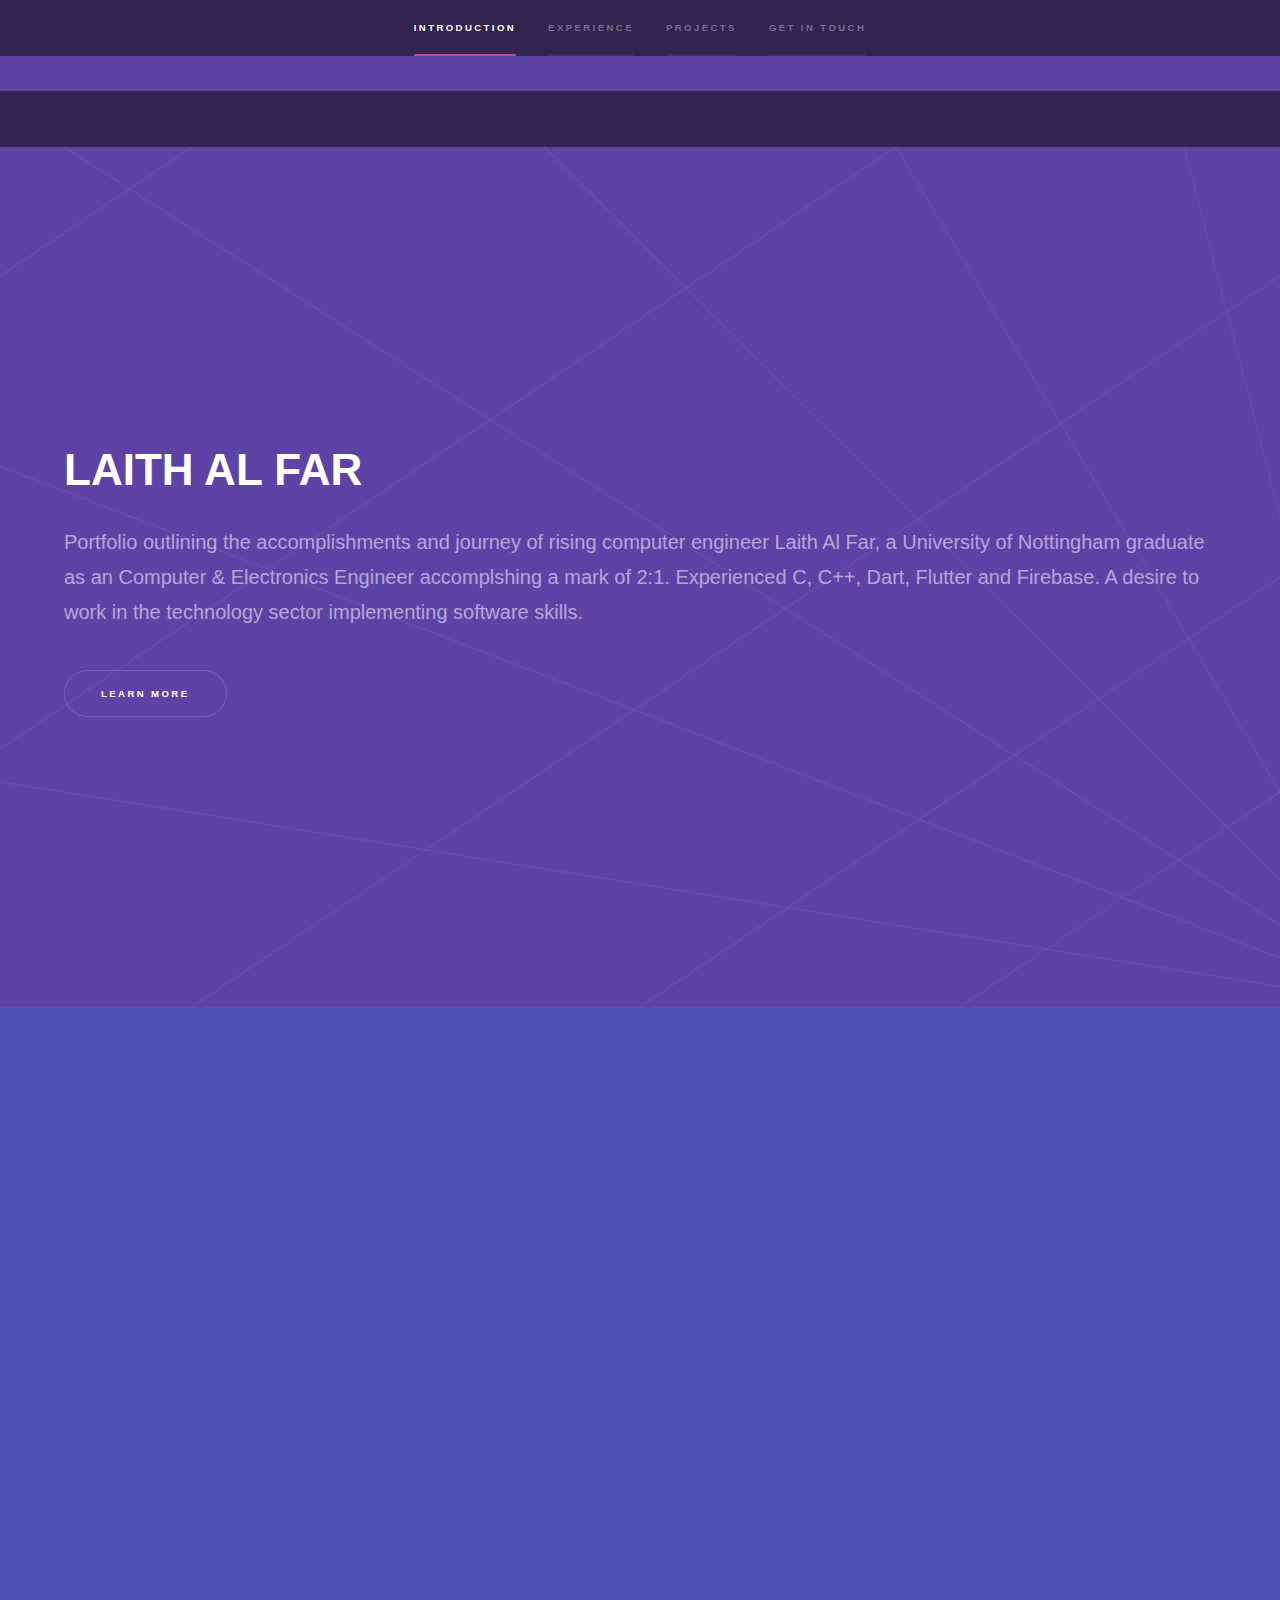
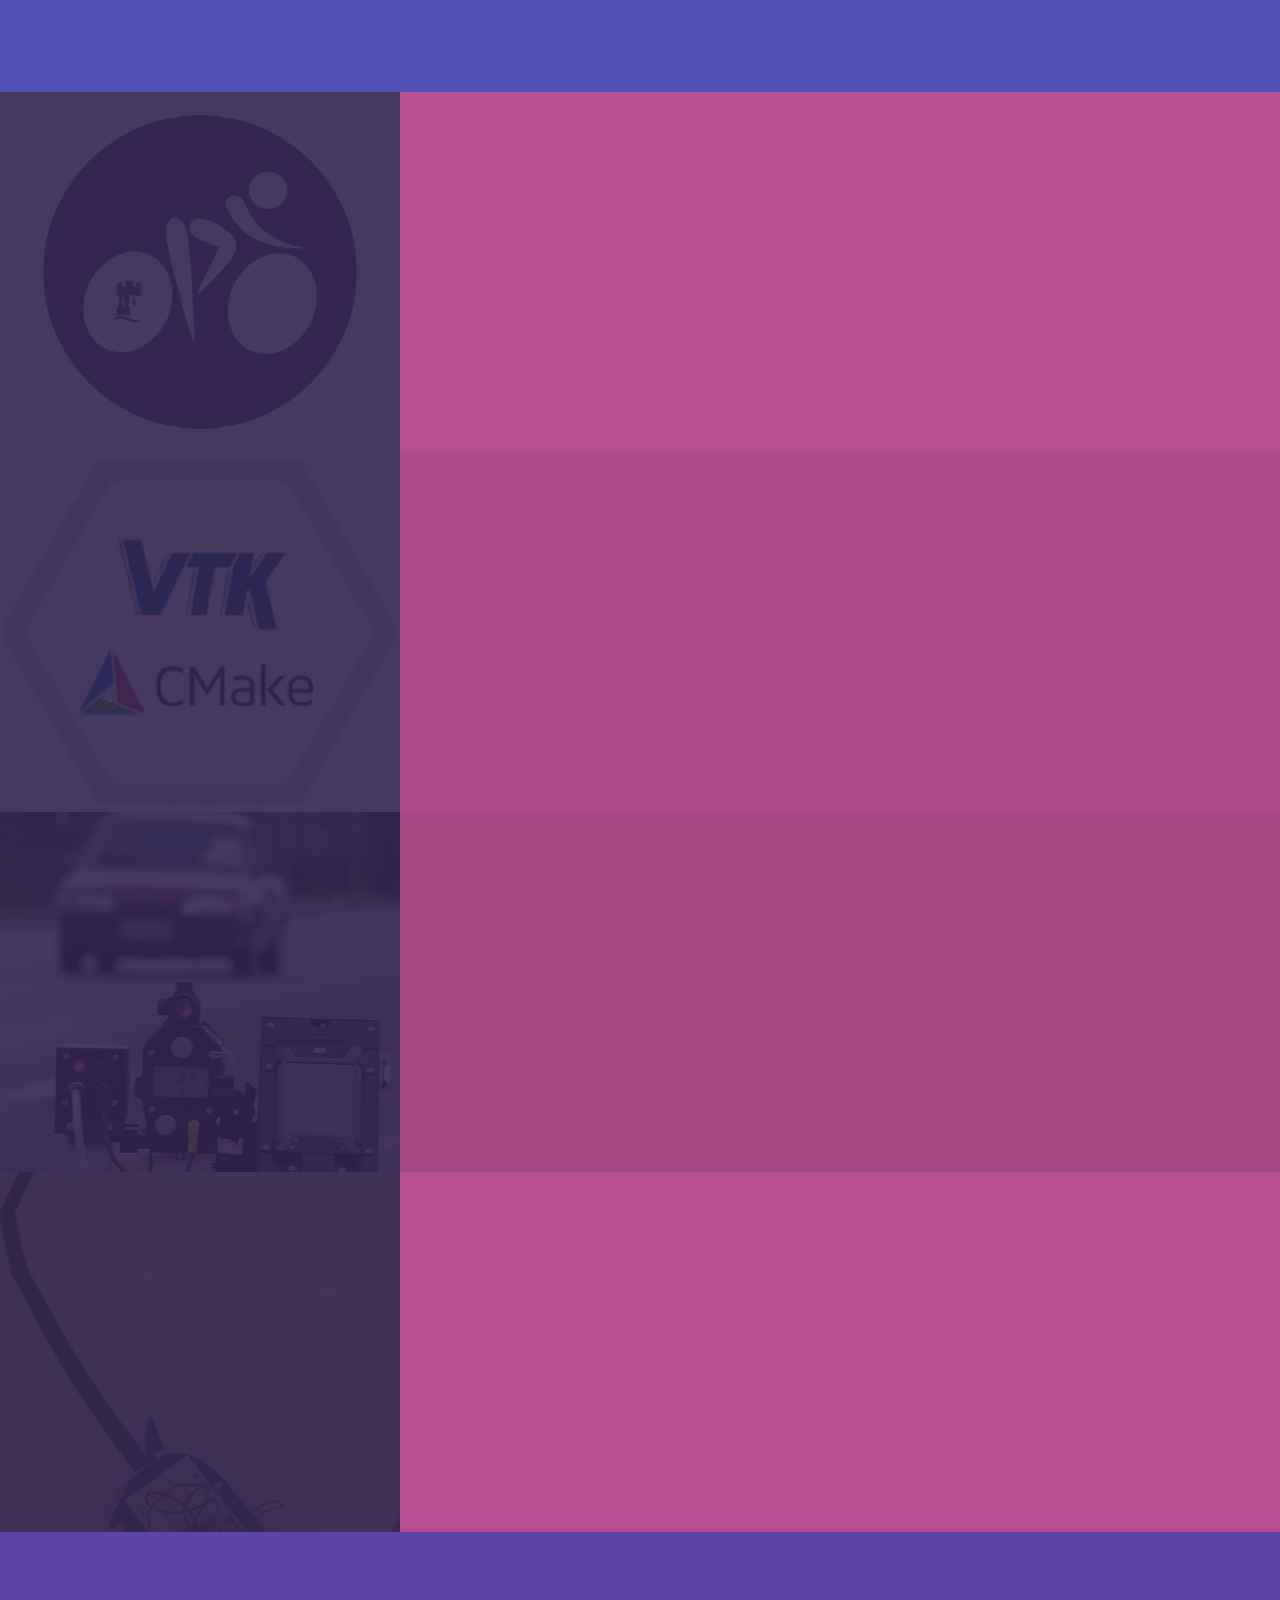
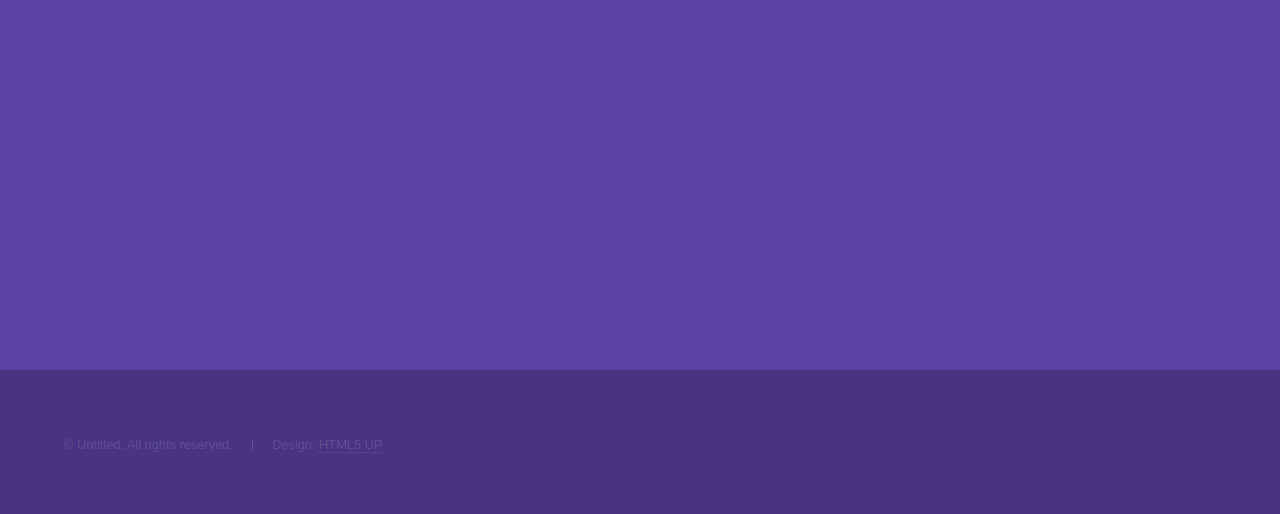
==== index.html @ 8dd12b6b "Add files via upload" ====
<!DOCTYPE HTML>
<!--
	Hyperspace by HTML5 UP
	html5up.net | @ajlkn
	Free for personal and commercial use under the CCA 3.0 license (html5up.net/license)
-->
<html>
	<head>
		<title>Portfolio</title>
		<meta charset="utf-8" />
		<meta name="viewport" content="width=device-width, initial-scale=1, user-scalable=no" />
		<link rel="stylesheet" href="assets/css/main.css" />
		<noscript><link rel="stylesheet" href="assets/css/noscript.css" /></noscript>
	</head>
	<body class="is-preload">

		<header id="header">
			<a href="index.html" class="title">Hyperspace</a>
			<nav>
				<ul>
					<li><a href="index.html" class="active">Home</a></li>
					<li><a href="generic.html" >Generic</a></li>
				</ul>
			</nav>
		</header>

		<!-- Sidebar -->
			<section id="sidebar">
				<div class="inner">
					<nav>
						<ul>
							<li><a href="#intro">Introduction</a></li>
							<li><a href="#one">Experience</a></li>
							<li><a href="#two">Projects</a></li>
							<li><a href="#three">Get In Touch</a></li>
						</ul>
					</nav>
				</div>
			</section>

			

		<!-- Wrapper -->
			<div id="wrapper">

				<!-- Intro -->
					<section id="intro" class="wrapper style1 fullscreen fade-up">
						<div class="inner">
							<h1>LAITH AL FAR</h1>
							<p>Portfolio outlining the accomplishments and journey of rising computer engineer Laith Al Far, a University of
								Nottingham graduate as an Computer & Electronics Engineer accomplshing a mark of 2:1. Experienced C, C++, Dart, Flutter and Firebase. A desire to work in the
								technology sector implementing software skills.
								<br />
							</p>
							<ul class="actions">
								<li><a href="#one" class="button scrolly">Learn more</a></li>
							</ul>
						</div>
					</section>

				

				<!-- One -->
					<section id="one" class="wrapper style3 fade-up">
						<div class="inner">
							<h2>Job Experiences</h2>
							<div class="features">
								<section>
									<span class="icon solid major fa-code"></span>
									<h3>Besomi Electronics <b><i> Jun 2022 - Sep 2022 </i></b></h3>
									<p> <br>- Electronic hardware repair <i>(Technical and Circuit
										analysis, Embedded systems)</br></i>
										- Utilized FactoryIO to simulate battery storage units and
										gather data for client proposals.<i>(FactoryIO, Research,
										Project management)</i>
										<br>- Managed the project for a supermarket notification
										system. <i>(Esp8266, circuit analysis, C, Blynk) </i></br> 
										- Developed a Wi-Fi controlled robot for remote
										communication. <i>(Blynk, C, ESP32CAM)</i></p>
								</section>
								
								<section>
									<span class="icon solid major fa-code"></span>
									<h3>Electronics Leaders<b><i> Oct 2020 - Aug 2021 </i></b></h3>
									<p> - Managed database organization and coordinated with
										external contractors. <i>(Microsoft office, Networking,
										Customer-focused and Commercially minded)</i>
										<br>- Developed expertise in electronics companies'
										dynamics through inventory control.<i> (Inventory Control)</i></br></p>
								</section>		
							</div>
							<ul class="actions">
								<li><a href="/CV_Newformat.pdf" download class="button primary icon solid fa-download">Download CV</a></li>
							</ul>
						</div>
					</section>

					<!-- Two -->
					<section id="two" class="wrapper style2 spotlights">
						<section>
							<a href="#" class="image"><img src="images/LegsFree_Icon.png" alt="" data-position="center center" /></a>
							<div class="content">
								<div class="inner">
									<h2>Android Application (Thesis Project)</h2>
									<p>An Android Application for bicycle routing across University Park Campus for UoN. This was implemented with Flutter and Firebase.</p>
									<ul class="actions">
										<li><a href="https://github.com/eeyla2/Final_year_projectt" class="button">Source code</a></li>
									</ul>
								</div>
							</div>
						</section>
						<section>
							<a href="#" class="image"><img src="images/VTK_Logo.jpg" alt="" data-position="top center" /></a>
							<div class="content">
								<div class="inner">
									<h2>3D Modelling Software (Group)</h2>
									<p>Group project developing a C++ Desktop appliction for viewing of STL 3D models and altering these files.</p>
									<ul class="actions">
										<li><a href="https://github.com/eeyla2/2021_GROUP_25" class="button">Source code</a></li>
									</ul>
								</div>
							</div>
						</section>
						<section>
							<a href="#" class="image"><img src="images/doppler_speed_radar.jpg" alt="" data-position="25% 25%" /></a>
							<div class="content">
								<div class="inner">
									<h2>Doppler Speed Radar (Group)</h2>
									<p>Group project developing Doppler speed radar using STM32 and xilinx chip.</p>
								</div>
							</div>
						</section>
						<section>
							<a href="#" class="image"><img src="images/Line_following_bot.jpg" alt="" data-position="25% 25%" /></a>
							<div class="content">
								<div class="inner">
									<h2>Line Following Robot (Individual)</h2>
									<p>Line following robot applied using Arduino and PID algorithm. This was also reimplemented using Raspberry Pi and OpenCV</p>
								</div>
							</div>
						</section>
					</section>

				<!-- Three -->
					<section id="three" class="wrapper style1 fade-up">
						<div class="inner">
							<h2>Get in touch</h2>
							<div class="wrapper">
								<section>
									<ul class="contact">
											<h3>Address</h3>
											<span>Reside in Nottingham, 
											United Kingdom</span>
											<h3>Email</h3>
											<a href="#">laith2002laith@hotmail.com</a>
											<h3>Phone</h3>
											<span>(+44) 7762-945985</span>
											<h3>Socials</h3>
											<ul class="icons">
												<li><a href="https://github.com/laithalfar" class="icon brands fa-github"><span class="label">GitHub</span></a></li
												<li><a href="https://www.linkedin.com/in/laith-alfar-096467209/" class="icon brands fa-linkedin-in"><span class="label">LinkedIn</span></a></li>
											</ul>
									</ul>
								</section>
							</div>
						</div>
					</section>

			</div>

		<!-- Footer -->
			<footer id="footer" class="wrapper style1-alt">
				<div class="inner">
					<ul class="menu">
						<li>&copy; Untitled. All rights reserved.</li><li>Design: <a href="http://html5up.net">HTML5 UP</a></li>
					</ul>
				</div>
			</footer>

		<!-- Scripts -->
			<script src="assets/js/jquery.min.js"></script>
			<script src="assets/js/jquery.scrollex.min.js"></script>
			<script src="assets/js/jquery.scrolly.min.js"></script>
			<script src="assets/js/browser.min.js"></script>
			<script src="assets/js/breakpoints.min.js"></script>
			<script src="assets/js/util.js"></script>
			<script src="assets/js/main.js"></script>

	</body>
</html>
---- assets/css/main.css ----
@import url(fontawesome-all.min.css);

/*
	Hyperspace by HTML5 UP
	html5up.net | @ajlkn
	Free for personal and commercial use under the CCA 3.0 license (html5up.net/license)
*/

html, body, div, span, applet, object,
iframe, h1, h2, h3, h4, h5, h6, p, blockquote,
pre, a, abbr, acronym, address, big, cite,
code, del, dfn, em, img, ins, kbd, q, s, samp,
small, strike, strong, sub, sup, tt, var, b,
u, i, center, dl, dt, dd, ol, ul, li, fieldset,
form, label, legend, table, caption, tbody,
tfoot, thead, tr, th, td, article, aside,
canvas, details, embed, figure, figcaption,
footer, header, hgroup, menu, nav, output, ruby,
section, summary, time, mark, audio, video {
	margin: 0;
	padding: 0;
	border: 0;
	font-size: 100%;
	font: inherit;
	vertical-align: baseline;}

article, aside, details, figcaption, figure,
footer, header, hgroup, menu, nav, section {
	display: block;}

body {
	line-height: 1;
}

ol, ul {
	list-style: none;
}

blockquote, q {
	quotes: none;
}

	blockquote:before, blockquote:after, q:before, q:after {
		content: '';
		content: none;
	}

table {
	border-collapse: collapse;
	border-spacing: 0;
}

body {
	-webkit-text-size-adjust: none;
}

mark {
	background-color: transparent;
	color: inherit;
}

input::-moz-focus-inner {
	border: 0;
	padding: 0;
}

input, select, textarea {
	-moz-appearance: none;
	-webkit-appearance: none;
	-ms-appearance: none;
	appearance: none;
}

/* Basic */

	@-ms-viewport {
		width: device-width;
	}

	body {
		-ms-overflow-style: scrollbar;
	}

	@media screen and (max-width: 480px) {

		html, body {
			min-width: 320px;
		}

	}

	html {
		box-sizing: border-box;
	}

	*, *:before, *:after {
		box-sizing: inherit;
	}

	body {
		background: #312450;
	}

		body.is-preload *, body.is-preload *:before, body.is-preload *:after {
			-moz-animation: none !important;
			-webkit-animation: none !important;
			-ms-animation: none !important;
			animation: none !important;
			-moz-transition: none !important;
			-webkit-transition: none !important;
			-ms-transition: none !important;
			transition: none !important;
		}

/* Type */

	body, input, select, textarea {
		color: rgba(255, 255, 255, 0.55);
		font-family: Arial, Helvetica, sans-serif;
		font-size: 16.5pt;
		font-weight: normal;
		line-height: 1.75;
	}

		@media screen and (max-width: 1680px) {

			body, input, select, textarea {
				font-size: 13pt;
			}

		}

		@media screen and (max-width: 1280px) {

			body, input, select, textarea {
				font-size: 12pt;
			}

		}

		@media screen and (max-width: 360px) {

			body, input, select, textarea {
				font-size: 11pt;
			}

		}

	a {
		-moz-transition: color 0.2s ease, border-bottom-color 0.2s ease;
		-webkit-transition: color 0.2s ease, border-bottom-color 0.2s ease;
		-ms-transition: color 0.2s ease, border-bottom-color 0.2s ease;
		transition: color 0.2s ease, border-bottom-color 0.2s ease;
		border-bottom: dotted 1px rgba(255, 255, 255, 0.35);
		color: inherit;
		text-decoration: none;
	}

		a:hover {
			border-bottom-color: transparent;
			color: #ffffff;
		}

	strong, b {
		color: #ffffff;
		font-weight: bold;
	}

	em, i {
		font-style: italic;
	}

	p {
		margin: 0 0 2em 0;
	}

	h1, h2, h3, h4, h5, h6 {
		color: #ffffff;
		font-weight: bold;
		line-height: 1.5;
		margin: 0 0 0.5em 0;
	}

		h1 a, h2 a, h3 a, h4 a, h5 a, h6 a {
			color: inherit;
			text-decoration: none;
		}

	h1 {
		font-size: 2.75em;
	}

		h1.major {
			margin: 0 0 1.3em 0;
			position: relative;
			padding-bottom: 0.35em;
		}

			h1.major:after {
				background-image: -moz-linear-gradient(to right, #5e42a6, #b74e91);
				background-image: -webkit-linear-gradient(to right, #5e42a6, #b74e91);
				background-image: -ms-linear-gradient(to right, #5e42a6, #b74e91);
				background-image: linear-gradient(to right, #5e42a6, #b74e91);
				-moz-transition: max-width 0.2s ease;
				-webkit-transition: max-width 0.2s ease;
				-ms-transition: max-width 0.2s ease;
				transition: max-width 0.2s ease;
				border-radius: 0.2em;
				bottom: 0;
				content: '';
				height: 0.05em;
				position: absolute;
				right: 0;
				width: 100%;
			}

	h2 {
		font-size: 1.75em;
	}

	h3 {
		font-size: 1.1em;
	}

	h4 {
		font-size: 1em;
	}

	h5 {
		font-size: 0.8em;
	}

	h6 {
		font-size: 0.6em;
	}

	@media screen and (max-width: 736px) {

		h1 {
			font-size: 2em;
		}

		h2 {
			font-size: 1.25em;
		}

		h3 {
			font-size: 1em;
		}

		h4 {
			font-size: 0.8em;
		}

		h5 {
			font-size: 0.6em;
		}

		h6 {
			font-size: 0.6em;
		}

	}

	sub {
		font-size: 0.8em;
		position: relative;
		top: 0.5em;
	}

	sup {
		font-size: 0.8em;
		position: relative;
		top: -0.5em;
	}

	blockquote {
		border-left: solid 4px rgba(255, 255, 255, 0.15);
		font-style: italic;
		margin: 0 0 2em 0;
		padding: 0.5em 0 0.5em 2em;
	}

	code {
		background: rgba(255, 255, 255, 0.05);
		border-radius: 0.25em;
		border: solid 1px rgba(255, 255, 255, 0.15);
		font-family: "Courier New", monospace;
		font-size: 0.9em;
		margin: 0 0.25em;
		padding: 0.25em 0.65em;
	}

	pre {
		-webkit-overflow-scrolling: touch;
		font-family: "Courier New", monospace;
		font-size: 0.9em;
		margin: 0 0 2em 0;
	}

		pre code {
			display: block;
			line-height: 1.75em;
			padding: 1em 1.5em;
			overflow-x: auto;
		}

	hr {
		border: 0;
		border-bottom: solid 1px rgba(255, 255, 255, 0.15);
		margin: 2em 0;
	}

		hr.major {
			margin: 3em 0;
		}

	.align-left {
		text-align: left;
	}

	.align-center {
		text-align: center;
	}

	.align-right {
		text-align: right;
	}

/* Row */

	.row {
		display: flex;
		flex-wrap: wrap;
		box-sizing: border-box;
		align-items: stretch;
	}

		.row > * {
			box-sizing: border-box;
		}

		.row.gtr-uniform > * > :last-child {
			margin-bottom: 0;
		}

		.row.aln-left {
			justify-content: flex-start;
		}

		.row.aln-center {
			justify-content: center;
		}

		.row.aln-right {
			justify-content: flex-end;
		}

		.row.aln-top {
			align-items: flex-start;
		}

		.row.aln-middle {
			align-items: center;
		}

		.row.aln-bottom {
			align-items: flex-end;
		}

		.row > .imp {
			order: -1;
		}

		.row > .col-1 {
			width: 8.33333%;
		}

		.row > .off-1 {
			margin-left: 8.33333%;
		}

		.row > .col-2 {
			width: 16.66667%;
		}

		.row > .off-2 {
			margin-left: 16.66667%;
		}

		.row > .col-3 {
			width: 25%;
		}

		.row > .off-3 {
			margin-left: 25%;
		}

		.row > .col-4 {
			width: 33.33333%;
		}

		.row > .off-4 {
			margin-left: 33.33333%;
		}

		.row > .col-5 {
			width: 41.66667%;
		}

		.row > .off-5 {
			margin-left: 41.66667%;
		}

		.row > .col-6 {
			width: 50%;
		}

		.row > .off-6 {
			margin-left: 50%;
		}

		.row > .col-7 {
			width: 58.33333%;
		}

		.row > .off-7 {
			margin-left: 58.33333%;
		}

		.row > .col-8 {
			width: 66.66667%;
		}

		.row > .off-8 {
			margin-left: 66.66667%;
		}

		.row > .col-9 {
			width: 75%;
		}

		.row > .off-9 {
			margin-left: 75%;
		}

		.row > .col-10 {
			width: 83.33333%;
		}

		.row > .off-10 {
			margin-left: 83.33333%;
		}

		.row > .col-11 {
			width: 91.66667%;
		}

		.row > .off-11 {
			margin-left: 91.66667%;
		}

		.row > .col-12 {
			width: 100%;
		}

		.row > .off-12 {
			margin-left: 100%;
		}

		.row.gtr-0 {
			margin-top: 0;
			margin-left: 0em;
		}

			.row.gtr-0 > * {
				padding: 0 0 0 0em;
			}

			.row.gtr-0.gtr-uniform {
				margin-top: 0em;
			}

				.row.gtr-0.gtr-uniform > * {
					padding-top: 0em;
				}

		.row.gtr-25 {
			margin-top: 0;
			margin-left: -0.375em;
		}

			.row.gtr-25 > * {
				padding: 0 0 0 0.375em;
			}

			.row.gtr-25.gtr-uniform {
				margin-top: -0.375em;
			}

				.row.gtr-25.gtr-uniform > * {
					padding-top: 0.375em;
				}

		.row.gtr-50 {
			margin-top: 0;
			margin-left: -0.75em;
		}

			.row.gtr-50 > * {
				padding: 0 0 0 0.75em;
			}

			.row.gtr-50.gtr-uniform {
				margin-top: -0.75em;
			}

				.row.gtr-50.gtr-uniform > * {
					padding-top: 0.75em;
				}

		.row {
			margin-top: 0;
			margin-left: -1.5em;
		}

			.row > * {
				padding: 0 0 0 1.5em;
			}

			.row.gtr-uniform {
				margin-top: -1.5em;
			}

				.row.gtr-uniform > * {
					padding-top: 1.5em;
				}

		.row.gtr-150 {
			margin-top: 0;
			margin-left: -2.25em;
		}

			.row.gtr-150 > * {
				padding: 0 0 0 2.25em;
			}

			.row.gtr-150.gtr-uniform {
				margin-top: -2.25em;
			}

				.row.gtr-150.gtr-uniform > * {
					padding-top: 2.25em;
				}

		.row.gtr-200 {
			margin-top: 0;
			margin-left: -3em;
		}

			.row.gtr-200 > * {
				padding: 0 0 0 3em;
			}

			.row.gtr-200.gtr-uniform {
				margin-top: -3em;
			}

				.row.gtr-200.gtr-uniform > * {
					padding-top: 3em;
				}

		@media screen and (max-width: 1680px) {

			.row {
				display: flex;
				flex-wrap: wrap;
				box-sizing: border-box;
				align-items: stretch;
			}

				.row > * {
					box-sizing: border-box;
				}

				.row.gtr-uniform > * > :last-child {
					margin-bottom: 0;
				}

				.row.aln-left {
					justify-content: flex-start;
				}

				.row.aln-center {
					justify-content: center;
				}

				.row.aln-right {
					justify-content: flex-end;
				}

				.row.aln-top {
					align-items: flex-start;
				}

				.row.aln-middle {
					align-items: center;
				}

				.row.aln-bottom {
					align-items: flex-end;
				}

				.row > .imp-xlarge {
					order: -1;
				}

				.row > .col-1-xlarge {
					width: 8.33333%;
				}

				.row > .off-1-xlarge {
					margin-left: 8.33333%;
				}

				.row > .col-2-xlarge {
					width: 16.66667%;
				}

				.row > .off-2-xlarge {
					margin-left: 16.66667%;
				}

				.row > .col-3-xlarge {
					width: 25%;
				}

				.row > .off-3-xlarge {
					margin-left: 25%;
				}

				.row > .col-4-xlarge {
					width: 33.33333%;
				}

				.row > .off-4-xlarge {
					margin-left: 33.33333%;
				}

				.row > .col-5-xlarge {
					width: 41.66667%;
				}

				.row > .off-5-xlarge {
					margin-left: 41.66667%;
				}

				.row > .col-6-xlarge {
					width: 50%;
				}

				.row > .off-6-xlarge {
					margin-left: 50%;
				}

				.row > .col-7-xlarge {
					width: 58.33333%;
				}

				.row > .off-7-xlarge {
					margin-left: 58.33333%;
				}

				.row > .col-8-xlarge {
					width: 66.66667%;
				}

				.row > .off-8-xlarge {
					margin-left: 66.66667%;
				}

				.row > .col-9-xlarge {
					width: 75%;
				}

				.row > .off-9-xlarge {
					margin-left: 75%;
				}

				.row > .col-10-xlarge {
					width: 83.33333%;
				}

				.row > .off-10-xlarge {
					margin-left: 83.33333%;
				}

				.row > .col-11-xlarge {
					width: 91.66667%;
				}

				.row > .off-11-xlarge {
					margin-left: 91.66667%;
				}

				.row > .col-12-xlarge {
					width: 100%;
				}

				.row > .off-12-xlarge {
					margin-left: 100%;
				}

				.row.gtr-0 {
					margin-top: 0;
					margin-left: 0em;
				}

					.row.gtr-0 > * {
						padding: 0 0 0 0em;
					}

					.row.gtr-0.gtr-uniform {
						margin-top: 0em;
					}

						.row.gtr-0.gtr-uniform > * {
							padding-top: 0em;
						}

				.row.gtr-25 {
					margin-top: 0;
					margin-left: -0.375em;
				}

					.row.gtr-25 > * {
						padding: 0 0 0 0.375em;
					}

					.row.gtr-25.gtr-uniform {
						margin-top: -0.375em;
					}

						.row.gtr-25.gtr-uniform > * {
							padding-top: 0.375em;
						}

				.row.gtr-50 {
					margin-top: 0;
					margin-left: -0.75em;
				}

					.row.gtr-50 > * {
						padding: 0 0 0 0.75em;
					}

					.row.gtr-50.gtr-uniform {
						margin-top: -0.75em;
					}

						.row.gtr-50.gtr-uniform > * {
							padding-top: 0.75em;
						}

				.row {
					margin-top: 0;
					margin-left: -1.5em;
				}

					.row > * {
						padding: 0 0 0 1.5em;
					}

					.row.gtr-uniform {
						margin-top: -1.5em;
					}

						.row.gtr-uniform > * {
							padding-top: 1.5em;
						}

				.row.gtr-150 {
					margin-top: 0;
					margin-left: -2.25em;
				}

					.row.gtr-150 > * {
						padding: 0 0 0 2.25em;
					}

					.row.gtr-150.gtr-uniform {
						margin-top: -2.25em;
					}

						.row.gtr-150.gtr-uniform > * {
							padding-top: 2.25em;
						}

				.row.gtr-200 {
					margin-top: 0;
					margin-left: -3em;
				}

					.row.gtr-200 > * {
						padding: 0 0 0 3em;
					}

					.row.gtr-200.gtr-uniform {
						margin-top: -3em;
					}

						.row.gtr-200.gtr-uniform > * {
							padding-top: 3em;
						}

		}

		@media screen and (max-width: 1280px) {

			.row {
				display: flex;
				flex-wrap: wrap;
				box-sizing: border-box;
				align-items: stretch;
			}

				.row > * {
					box-sizing: border-box;
				}

				.row.gtr-uniform > * > :last-child {
					margin-bottom: 0;
				}

				.row.aln-left {
					justify-content: flex-start;
				}

				.row.aln-center {
					justify-content: center;
				}

				.row.aln-right {
					justify-content: flex-end;
				}

				.row.aln-top {
					align-items: flex-start;
				}

				.row.aln-middle {
					align-items: center;
				}

				.row.aln-bottom {
					align-items: flex-end;
				}

				.row > .imp-large {
					order: -1;
				}

				.row > .col-1-large {
					width: 8.33333%;
				}

				.row > .off-1-large {
					margin-left: 8.33333%;
				}

				.row > .col-2-large {
					width: 16.66667%;
				}

				.row > .off-2-large {
					margin-left: 16.66667%;
				}

				.row > .col-3-large {
					width: 25%;
				}

				.row > .off-3-large {
					margin-left: 25%;
				}

				.row > .col-4-large {
					width: 33.33333%;
				}

				.row > .off-4-large {
					margin-left: 33.33333%;
				}

				.row > .col-5-large {
					width: 41.66667%;
				}

				.row > .off-5-large {
					margin-left: 41.66667%;
				}

				.row > .col-6-large {
					width: 50%;
				}

				.row > .off-6-large {
					margin-left: 50%;
				}

				.row > .col-7-large {
					width: 58.33333%;
				}

				.row > .off-7-large {
					margin-left: 58.33333%;
				}

				.row > .col-8-large {
					width: 66.66667%;
				}

				.row > .off-8-large {
					margin-left: 66.66667%;
				}

				.row > .col-9-large {
					width: 75%;
				}

				.row > .off-9-large {
					margin-left: 75%;
				}

				.row > .col-10-large {
					width: 83.33333%;
				}

				.row > .off-10-large {
					margin-left: 83.33333%;
				}

				.row > .col-11-large {
					width: 91.66667%;
				}

				.row > .off-11-large {
					margin-left: 91.66667%;
				}

				.row > .col-12-large {
					width: 100%;
				}

				.row > .off-12-large {
					margin-left: 100%;
				}

				.row.gtr-0 {
					margin-top: 0;
					margin-left: 0em;
				}

					.row.gtr-0 > * {
						padding: 0 0 0 0em;
					}

					.row.gtr-0.gtr-uniform {
						margin-top: 0em;
					}

						.row.gtr-0.gtr-uniform > * {
							padding-top: 0em;
						}

				.row.gtr-25 {
					margin-top: 0;
					margin-left: -0.375em;
				}

					.row.gtr-25 > * {
						padding: 0 0 0 0.375em;
					}

					.row.gtr-25.gtr-uniform {
						margin-top: -0.375em;
					}

						.row.gtr-25.gtr-uniform > * {
							padding-top: 0.375em;
						}

				.row.gtr-50 {
					margin-top: 0;
					margin-left: -0.75em;
				}

					.row.gtr-50 > * {
						padding: 0 0 0 0.75em;
					}

					.row.gtr-50.gtr-uniform {
						margin-top: -0.75em;
					}

						.row.gtr-50.gtr-uniform > * {
							padding-top: 0.75em;
						}

				.row {
					margin-top: 0;
					margin-left: -1.5em;
				}

					.row > * {
						padding: 0 0 0 1.5em;
					}

					.row.gtr-uniform {
						margin-top: -1.5em;
					}

						.row.gtr-uniform > * {
							padding-top: 1.5em;
						}

				.row.gtr-150 {
					margin-top: 0;
					margin-left: -2.25em;
				}

					.row.gtr-150 > * {
						padding: 0 0 0 2.25em;
					}

					.row.gtr-150.gtr-uniform {
						margin-top: -2.25em;
					}

						.row.gtr-150.gtr-uniform > * {
							padding-top: 2.25em;
						}

				.row.gtr-200 {
					margin-top: 0;
					margin-left: -3em;
				}

					.row.gtr-200 > * {
						padding: 0 0 0 3em;
					}

					.row.gtr-200.gtr-uniform {
						margin-top: -3em;
					}

						.row.gtr-200.gtr-uniform > * {
							padding-top: 3em;
						}

		}

		@media screen and (max-width: 980px) {

			.row {
				display: flex;
				flex-wrap: wrap;
				box-sizing: border-box;
				align-items: stretch;
			}

				.row > * {
					box-sizing: border-box;
				}

				.row.gtr-uniform > * > :last-child {
					margin-bottom: 0;
				}

				.row.aln-left {
					justify-content: flex-start;
				}

				.row.aln-center {
					justify-content: center;
				}

				.row.aln-right {
					justify-content: flex-end;
				}

				.row.aln-top {
					align-items: flex-start;
				}

				.row.aln-middle {
					align-items: center;
				}

				.row.aln-bottom {
					align-items: flex-end;
				}

				.row > .imp-medium {
					order: -1;
				}

				.row > .col-1-medium {
					width: 8.33333%;
				}

				.row > .off-1-medium {
					margin-left: 8.33333%;
				}

				.row > .col-2-medium {
					width: 16.66667%;
				}

				.row > .off-2-medium {
					margin-left: 16.66667%;
				}

				.row > .col-3-medium {
					width: 25%;
				}

				.row > .off-3-medium {
					margin-left: 25%;
				}

				.row > .col-4-medium {
					width: 33.33333%;
				}

				.row > .off-4-medium {
					margin-left: 33.33333%;
				}

				.row > .col-5-medium {
					width: 41.66667%;
				}

				.row > .off-5-medium {
					margin-left: 41.66667%;
				}

				.row > .col-6-medium {
					width: 50%;
				}

				.row > .off-6-medium {
					margin-left: 50%;
				}

				.row > .col-7-medium {
					width: 58.33333%;
				}

				.row > .off-7-medium {
					margin-left: 58.33333%;
				}

				.row > .col-8-medium {
					width: 66.66667%;
				}

				.row > .off-8-medium {
					margin-left: 66.66667%;
				}

				.row > .col-9-medium {
					width: 75%;
				}

				.row > .off-9-medium {
					margin-left: 75%;
				}

				.row > .col-10-medium {
					width: 83.33333%;
				}

				.row > .off-10-medium {
					margin-left: 83.33333%;
				}

				.row > .col-11-medium {
					width: 91.66667%;
				}

				.row > .off-11-medium {
					margin-left: 91.66667%;
				}

				.row > .col-12-medium {
					width: 100%;
				}

				.row > .off-12-medium {
					margin-left: 100%;
				}

				.row.gtr-0 {
					margin-top: 0;
					margin-left: 0em;
				}

					.row.gtr-0 > * {
						padding: 0 0 0 0em;
					}

					.row.gtr-0.gtr-uniform {
						margin-top: 0em;
					}

						.row.gtr-0.gtr-uniform > * {
							padding-top: 0em;
						}

				.row.gtr-25 {
					margin-top: 0;
					margin-left: -0.375em;
				}

					.row.gtr-25 > * {
						padding: 0 0 0 0.375em;
					}

					.row.gtr-25.gtr-uniform {
						margin-top: -0.375em;
					}

						.row.gtr-25.gtr-uniform > * {
							padding-top: 0.375em;
						}

				.row.gtr-50 {
					margin-top: 0;
					margin-left: -0.75em;
				}

					.row.gtr-50 > * {
						padding: 0 0 0 0.75em;
					}

					.row.gtr-50.gtr-uniform {
						margin-top: -0.75em;
					}

						.row.gtr-50.gtr-uniform > * {
							padding-top: 0.75em;
						}

				.row {
					margin-top: 0;
					margin-left: -1.5em;
				}

					.row > * {
						padding: 0 0 0 1.5em;
					}

					.row.gtr-uniform {
						margin-top: -1.5em;
					}

						.row.gtr-uniform > * {
							padding-top: 1.5em;
						}

				.row.gtr-150 {
					margin-top: 0;
					margin-left: -2.25em;
				}

					.row.gtr-150 > * {
						padding: 0 0 0 2.25em;
					}

					.row.gtr-150.gtr-uniform {
						margin-top: -2.25em;
					}

						.row.gtr-150.gtr-uniform > * {
							padding-top: 2.25em;
						}

				.row.gtr-200 {
					margin-top: 0;
					margin-left: -3em;
				}

					.row.gtr-200 > * {
						padding: 0 0 0 3em;
					}

					.row.gtr-200.gtr-uniform {
						margin-top: -3em;
					}

						.row.gtr-200.gtr-uniform > * {
							padding-top: 3em;
						}

		}

		@media screen and (max-width: 736px) {

			.row {
				display: flex;
				flex-wrap: wrap;
				box-sizing: border-box;
				align-items: stretch;
			}

				.row > * {
					box-sizing: border-box;
				}

				.row.gtr-uniform > * > :last-child {
					margin-bottom: 0;
				}

				.row.aln-left {
					justify-content: flex-start;
				}

				.row.aln-center {
					justify-content: center;
				}

				.row.aln-right {
					justify-content: flex-end;
				}

				.row.aln-top {
					align-items: flex-start;
				}

				.row.aln-middle {
					align-items: center;
				}

				.row.aln-bottom {
					align-items: flex-end;
				}

				.row > .imp-small {
					order: -1;
				}

				.row > .col-1-small {
					width: 8.33333%;
				}

				.row > .off-1-small {
					margin-left: 8.33333%;
				}

				.row > .col-2-small {
					width: 16.66667%;
				}

				.row > .off-2-small {
					margin-left: 16.66667%;
				}

				.row > .col-3-small {
					width: 25%;
				}

				.row > .off-3-small {
					margin-left: 25%;
				}

				.row > .col-4-small {
					width: 33.33333%;
				}

				.row > .off-4-small {
					margin-left: 33.33333%;
				}

				.row > .col-5-small {
					width: 41.66667%;
				}

				.row > .off-5-small {
					margin-left: 41.66667%;
				}

				.row > .col-6-small {
					width: 50%;
				}

				.row > .off-6-small {
					margin-left: 50%;
				}

				.row > .col-7-small {
					width: 58.33333%;
				}

				.row > .off-7-small {
					margin-left: 58.33333%;
				}

				.row > .col-8-small {
					width: 66.66667%;
				}

				.row > .off-8-small {
					margin-left: 66.66667%;
				}

				.row > .col-9-small {
					width: 75%;
				}

				.row > .off-9-small {
					margin-left: 75%;
				}

				.row > .col-10-small {
					width: 83.33333%;
				}

				.row > .off-10-small {
					margin-left: 83.33333%;
				}

				.row > .col-11-small {
					width: 91.66667%;
				}

				.row > .off-11-small {
					margin-left: 91.66667%;
				}

				.row > .col-12-small {
					width: 100%;
				}

				.row > .off-12-small {
					margin-left: 100%;
				}

				.row.gtr-0 {
					margin-top: 0;
					margin-left: 0em;
				}

					.row.gtr-0 > * {
						padding: 0 0 0 0em;
					}

					.row.gtr-0.gtr-uniform {
						margin-top: 0em;
					}

						.row.gtr-0.gtr-uniform > * {
							padding-top: 0em;
						}

				.row.gtr-25 {
					margin-top: 0;
					margin-left: -0.375em;
				}

					.row.gtr-25 > * {
						padding: 0 0 0 0.375em;
					}

					.row.gtr-25.gtr-uniform {
						margin-top: -0.375em;
					}

						.row.gtr-25.gtr-uniform > * {
							padding-top: 0.375em;
						}

				.row.gtr-50 {
					margin-top: 0;
					margin-left: -0.75em;
				}

					.row.gtr-50 > * {
						padding: 0 0 0 0.75em;
					}

					.row.gtr-50.gtr-uniform {
						margin-top: -0.75em;
					}

						.row.gtr-50.gtr-uniform > * {
							padding-top: 0.75em;
						}

				.row {
					margin-top: 0;
					margin-left: -1.5em;
				}

					.row > * {
						padding: 0 0 0 1.5em;
					}

					.row.gtr-uniform {
						margin-top: -1.5em;
					}

						.row.gtr-uniform > * {
							padding-top: 1.5em;
						}

				.row.gtr-150 {
					margin-top: 0;
					margin-left: -2.25em;
				}

					.row.gtr-150 > * {
						padding: 0 0 0 2.25em;
					}

					.row.gtr-150.gtr-uniform {
						margin-top: -2.25em;
					}

						.row.gtr-150.gtr-uniform > * {
							padding-top: 2.25em;
						}

				.row.gtr-200 {
					margin-top: 0;
					margin-left: -3em;
				}

					.row.gtr-200 > * {
						padding: 0 0 0 3em;
					}

					.row.gtr-200.gtr-uniform {
						margin-top: -3em;
					}

						.row.gtr-200.gtr-uniform > * {
							padding-top: 3em;
						}

		}

		@media screen and (max-width: 480px) {

			.row {
				display: flex;
				flex-wrap: wrap;
				box-sizing: border-box;
				align-items: stretch;
			}

				.row > * {
					box-sizing: border-box;
				}

				.row.gtr-uniform > * > :last-child {
					margin-bottom: 0;
				}

				.row.aln-left {
					justify-content: flex-start;
				}

				.row.aln-center {
					justify-content: center;
				}

				.row.aln-right {
					justify-content: flex-end;
				}

				.row.aln-top {
					align-items: flex-start;
				}

				.row.aln-middle {
					align-items: center;
				}

				.row.aln-bottom {
					align-items: flex-end;
				}

				.row > .imp-xsmall {
					order: -1;
				}

				.row > .col-1-xsmall {
					width: 8.33333%;
				}

				.row > .off-1-xsmall {
					margin-left: 8.33333%;
				}

				.row > .col-2-xsmall {
					width: 16.66667%;
				}

				.row > .off-2-xsmall {
					margin-left: 16.66667%;
				}

				.row > .col-3-xsmall {
					width: 25%;
				}

				.row > .off-3-xsmall {
					margin-left: 25%;
				}

				.row > .col-4-xsmall {
					width: 33.33333%;
				}

				.row > .off-4-xsmall {
					margin-left: 33.33333%;
				}

				.row > .col-5-xsmall {
					width: 41.66667%;
				}

				.row > .off-5-xsmall {
					margin-left: 41.66667%;
				}

				.row > .col-6-xsmall {
					width: 50%;
				}

				.row > .off-6-xsmall {
					margin-left: 50%;
				}

				.row > .col-7-xsmall {
					width: 58.33333%;
				}

				.row > .off-7-xsmall {
					margin-left: 58.33333%;
				}

				.row > .col-8-xsmall {
					width: 66.66667%;
				}

				.row > .off-8-xsmall {
					margin-left: 66.66667%;
				}

				.row > .col-9-xsmall {
					width: 75%;
				}

				.row > .off-9-xsmall {
					margin-left: 75%;
				}

				.row > .col-10-xsmall {
					width: 83.33333%;
				}

				.row > .off-10-xsmall {
					margin-left: 83.33333%;
				}

				.row > .col-11-xsmall {
					width: 91.66667%;
				}

				.row > .off-11-xsmall {
					margin-left: 91.66667%;
				}

				.row > .col-12-xsmall {
					width: 100%;
				}

				.row > .off-12-xsmall {
					margin-left: 100%;
				}

				.row.gtr-0 {
					margin-top: 0;
					margin-left: 0em;
				}

					.row.gtr-0 > * {
						padding: 0 0 0 0em;
					}

					.row.gtr-0.gtr-uniform {
						margin-top: 0em;
					}

						.row.gtr-0.gtr-uniform > * {
							padding-top: 0em;
						}

				.row.gtr-25 {
					margin-top: 0;
					margin-left: -0.375em;
				}

					.row.gtr-25 > * {
						padding: 0 0 0 0.375em;
					}

					.row.gtr-25.gtr-uniform {
						margin-top: -0.375em;
					}

						.row.gtr-25.gtr-uniform > * {
							padding-top: 0.375em;
						}

				.row.gtr-50 {
					margin-top: 0;
					margin-left: -0.75em;
				}

					.row.gtr-50 > * {
						padding: 0 0 0 0.75em;
					}

					.row.gtr-50.gtr-uniform {
						margin-top: -0.75em;
					}

						.row.gtr-50.gtr-uniform > * {
							padding-top: 0.75em;
						}

				.row {
					margin-top: 0;
					margin-left: -1.5em;
				}

					.row > * {
						padding: 0 0 0 1.5em;
					}

					.row.gtr-uniform {
						margin-top: -1.5em;
					}

						.row.gtr-uniform > * {
							padding-top: 1.5em;
						}

				.row.gtr-150 {
					margin-top: 0;
					margin-left: -2.25em;
				}

					.row.gtr-150 > * {
						padding: 0 0 0 2.25em;
					}

					.row.gtr-150.gtr-uniform {
						margin-top: -2.25em;
					}

						.row.gtr-150.gtr-uniform > * {
							padding-top: 2.25em;
						}

				.row.gtr-200 {
					margin-top: 0;
					margin-left: -3em;
				}

					.row.gtr-200 > * {
						padding: 0 0 0 3em;
					}

					.row.gtr-200.gtr-uniform {
						margin-top: -3em;
					}

						.row.gtr-200.gtr-uniform > * {
							padding-top: 3em;
						}

		}

/* Box */

	.box {
		border-radius: 0.25em;
		border: solid 1px rgba(255, 255, 255, 0.15);
		margin-bottom: 2em;
		padding: 1.5em;
	}

		.box > :last-child,
		.box > :last-child > :last-child,
		.box > :last-child > :last-child > :last-child {
			margin-bottom: 0;
		}

		.box.alt {
			border: 0;
			border-radius: 0;
			padding: 0;
		}

/* Button */

	input[type="submit"],
	input[type="reset"],
	input[type="button"],
	button,
	.button {
		-moz-appearance: none;
		-webkit-appearance: none;
		-ms-appearance: none;
		appearance: none;
		-moz-transition: border-color 0.2s ease;
		-webkit-transition: border-color 0.2s ease;
		-ms-transition: border-color 0.2s ease;
		transition: border-color 0.2s ease;
		background-color: transparent;
		border: solid 1px !important;
		border-color: rgba(255, 255, 255, 0.15) !important;
		border-radius: 3em;
		color: #ffffff !important;
		cursor: pointer;
		display: inline-block;
		font-size: 0.6em;
		font-weight: bold;
		height: calc(4.75em + 2px);
		letter-spacing: 0.25em;
		line-height: 4.75em;
		outline: 0;
		padding: 0 3.75em;
		position: relative;
		text-align: center;
		text-decoration: none;
		text-transform: uppercase;
		white-space: nowrap;
	}

		input[type="submit"]:after,
		input[type="reset"]:after,
		input[type="button"]:after,
		button:after,
		.button:after {
			-moz-transform: scale(0.25);
			-webkit-transform: scale(0.25);
			-ms-transform: scale(0.25);
			transform: scale(0.25);
			pointer-events: none;
			-moz-transition: opacity 0.2s ease, -moz-transform 0.2s ease;
			-webkit-transition: opacity 0.2s ease, -webkit-transform 0.2s ease;
			-ms-transition: opacity 0.2s ease, -ms-transform 0.2s ease;
			transition: opacity 0.2s ease, transform 0.2s ease;
			background: #ffffff;
			border-radius: 3em;
			content: '';
			height: 100%;
			left: 0;
			opacity: 0;
			position: absolute;
			top: 0;
			width: 100%;
		}

		input[type="submit"].icon:before,
		input[type="reset"].icon:before,
		input[type="button"].icon:before,
		button.icon:before,
		.button.icon:before {
			margin-right: 0.75em;
		}

		input[type="submit"].fit,
		input[type="reset"].fit,
		input[type="button"].fit,
		button.fit,
		.button.fit {
			width: 100%;
		}

		input[type="submit"].small,
		input[type="reset"].small,
		input[type="button"].small,
		button.small,
		.button.small {
			font-size: 0.4em;
		}

		input[type="submit"].large,
		input[type="reset"].large,
		input[type="button"].large,
		button.large,
		.button.large {
			font-size: 0.8em;
		}

		input[type="submit"].primary,
		input[type="reset"].primary,
		input[type="button"].primary,
		button.primary,
		.button.primary {
			background-color: #ffffff;
			color: #312450 !important;
		}

			input[type="submit"].primary:after,
			input[type="reset"].primary:after,
			input[type="button"].primary:after,
			button.primary:after,
			.button.primary:after {
				display: none;
			}

		input[type="submit"].disabled, input[type="submit"]:disabled,
		input[type="reset"].disabled,
		input[type="reset"]:disabled,
		input[type="button"].disabled,
		input[type="button"]:disabled,
		button.disabled,
		button:disabled,
		.button.disabled,
		.button:disabled {
			cursor: default;
			opacity: 0.5;
			pointer-events: none;
		}

		input[type="submit"]:hover,
		input[type="reset"]:hover,
		input[type="button"]:hover,
		button:hover,
		.button:hover {
			border-color: rgba(255, 255, 255, 0.55) !important;
		}

			input[type="submit"]:hover:after,
			input[type="reset"]:hover:after,
			input[type="button"]:hover:after,
			button:hover:after,
			.button:hover:after {
				opacity: 0.05;
				-moz-transform: scale(1);
				-webkit-transform: scale(1);
				-ms-transform: scale(1);
				transform: scale(1);
			}

			input[type="submit"]:hover:active,
			input[type="reset"]:hover:active,
			input[type="button"]:hover:active,
			button:hover:active,
			.button:hover:active {
				border-color: #ffffff !important;
			}

				input[type="submit"]:hover:active:after,
				input[type="reset"]:hover:active:after,
				input[type="button"]:hover:active:after,
				button:hover:active:after,
				.button:hover:active:after {
					opacity: 0.1;
				}

/* Features */

	.features {
		display: -moz-flex;
		display: -webkit-flex;
		display: -ms-flex;
		display: flex;
		-moz-flex-wrap: wrap;
		-webkit-flex-wrap: wrap;
		-ms-flex-wrap: wrap;
		flex-wrap: wrap;
		border-radius: 0.25em;
		border: solid 1px rgba(255, 255, 255, 0.15);
		background: rgba(255, 255, 255, 0.05);
		margin: 0 0 2em 0;
	}

		.features section {
			padding: 3.5em 3em 1em 7em ;
			width: 50%;
			border-top: solid 1px rgba(255, 255, 255, 0.15);
			position: relative;
		}

			.features section:nth-child(-n + 2) {
				border-top-width: 0;
			}

			.features section:nth-child(2n) {
				border-left: solid 1px rgba(255, 255, 255, 0.15);
			}

			.features section .icon {
				-moz-transition: opacity 0.5s ease, -moz-transform 0.5s ease;
				-webkit-transition: opacity 0.5s ease, -webkit-transform 0.5s ease;
				-ms-transition: opacity 0.5s ease, -ms-transform 0.5s ease;
				transition: opacity 0.5s ease, transform 0.5s ease;
				-moz-transition-delay: 1s;
				-webkit-transition-delay: 1s;
				-ms-transition-delay: 1s;
				transition-delay: 1s;
				-moz-transform: scale(1);
				-webkit-transform: scale(1);
				-ms-transform: scale(1);
				transform: scale(1);
				position: absolute;
				left: 3em;
				top: 3em;
				opacity: 1;
			}

			.features section:nth-child(1) .icon {
				-moz-transition-delay: 0.15s;
				-webkit-transition-delay: 0.15s;
				-ms-transition-delay: 0.15s;
				transition-delay: 0.15s;
			}

			.features section:nth-child(2) .icon {
				-moz-transition-delay: 0.3s;
				-webkit-transition-delay: 0.3s;
				-ms-transition-delay: 0.3s;
				transition-delay: 0.3s;
			}

			.features section:nth-child(3) .icon {
				-moz-transition-delay: 0.45s;
				-webkit-transition-delay: 0.45s;
				-ms-transition-delay: 0.45s;
				transition-delay: 0.45s;
			}

			.features section:nth-child(4) .icon {
				-moz-transition-delay: 0.6s;
				-webkit-transition-delay: 0.6s;
				-ms-transition-delay: 0.6s;
				transition-delay: 0.6s;
			}

			.features section:nth-child(5) .icon {
				-moz-transition-delay: 0.75s;
				-webkit-transition-delay: 0.75s;
				-ms-transition-delay: 0.75s;
				transition-delay: 0.75s;
			}

			.features section:nth-child(6) .icon {
				-moz-transition-delay: 0.9s;
				-webkit-transition-delay: 0.9s;
				-ms-transition-delay: 0.9s;
				transition-delay: 0.9s;
			}

			.features section:nth-child(7) .icon {
				-moz-transition-delay: 1.05s;
				-webkit-transition-delay: 1.05s;
				-ms-transition-delay: 1.05s;
				transition-delay: 1.05s;
			}

			.features section:nth-child(8) .icon {
				-moz-transition-delay: 1.2s;
				-webkit-transition-delay: 1.2s;
				-ms-transition-delay: 1.2s;
				transition-delay: 1.2s;
			}

			.features section:nth-child(9) .icon {
				-moz-transition-delay: 1.35s;
				-webkit-transition-delay: 1.35s;
				-ms-transition-delay: 1.35s;
				transition-delay: 1.35s;
			}

			.features section:nth-child(10) .icon {
				-moz-transition-delay: 1.5s;
				-webkit-transition-delay: 1.5s;
				-ms-transition-delay: 1.5s;
				transition-delay: 1.5s;
			}

			.features section:nth-child(11) .icon {
				-moz-transition-delay: 1.65s;
				-webkit-transition-delay: 1.65s;
				-ms-transition-delay: 1.65s;
				transition-delay: 1.65s;
			}

			.features section:nth-child(12) .icon {
				-moz-transition-delay: 1.8s;
				-webkit-transition-delay: 1.8s;
				-ms-transition-delay: 1.8s;
				transition-delay: 1.8s;
			}

			.features section:nth-child(13) .icon {
				-moz-transition-delay: 1.95s;
				-webkit-transition-delay: 1.95s;
				-ms-transition-delay: 1.95s;
				transition-delay: 1.95s;
			}

			.features section:nth-child(14) .icon {
				-moz-transition-delay: 2.1s;
				-webkit-transition-delay: 2.1s;
				-ms-transition-delay: 2.1s;
				transition-delay: 2.1s;
			}

			.features section:nth-child(15) .icon {
				-moz-transition-delay: 2.25s;
				-webkit-transition-delay: 2.25s;
				-ms-transition-delay: 2.25s;
				transition-delay: 2.25s;
			}

			.features section:nth-child(16) .icon {
				-moz-transition-delay: 2.4s;
				-webkit-transition-delay: 2.4s;
				-ms-transition-delay: 2.4s;
				transition-delay: 2.4s;
			}

			.features section:nth-child(17) .icon {
				-moz-transition-delay: 2.55s;
				-webkit-transition-delay: 2.55s;
				-ms-transition-delay: 2.55s;
				transition-delay: 2.55s;
			}

			.features section:nth-child(18) .icon {
				-moz-transition-delay: 2.7s;
				-webkit-transition-delay: 2.7s;
				-ms-transition-delay: 2.7s;
				transition-delay: 2.7s;
			}

			.features section:nth-child(19) .icon {
				-moz-transition-delay: 2.85s;
				-webkit-transition-delay: 2.85s;
				-ms-transition-delay: 2.85s;
				transition-delay: 2.85s;
			}

			.features section:nth-child(20) .icon {
				-moz-transition-delay: 3s;
				-webkit-transition-delay: 3s;
				-ms-transition-delay: 3s;
				transition-delay: 3s;
			}

		.features.inactive section .icon {
			-moz-transform: scale(0.5);
			-webkit-transform: scale(0.5);
			-ms-transform: scale(0.5);
			transform: scale(0.5);
			opacity: 0;
		}

		@media screen and (max-width: 980px) {

			.features {
				display: block;
			}

				.features section {
					border-top-width: 1px !important;
					border-left-width: 0 !important;
					width: 100%;
				}

					.features section:first-child {
						border-top-width: 0 !important;
					}

		}

		@media screen and (max-width: 736px) {

			.features section {
				padding: 2.5em 1.5em 0.1em 5.5em ;
			}

				.features section .icon {
					left: 1.5em;
					top: 2em;
				}

		}

		@media screen and (max-width: 480px) {

			.features section {
				padding: 2em 1.5em 0.1em 1.5em ;
			}

				.features section .icon {
					left: 0;
					position: relative;
					top: 0;
				}

		}

/* Form */

	form {
		margin: 0 0 2em 0;
	}

		form > :last-child {
			margin-bottom: 0;
		}

		form > .fields {
			display: -moz-flex;
			display: -webkit-flex;
			display: -ms-flex;
			display: flex;
			-moz-flex-wrap: wrap;
			-webkit-flex-wrap: wrap;
			-ms-flex-wrap: wrap;
			flex-wrap: wrap;
			width: calc(100% + 3em);
			margin: -1.5em 0 2em -1.5em;
		}

			form > .fields > .field {
				-moz-flex-grow: 0;
				-webkit-flex-grow: 0;
				-ms-flex-grow: 0;
				flex-grow: 0;
				-moz-flex-shrink: 0;
				-webkit-flex-shrink: 0;
				-ms-flex-shrink: 0;
				flex-shrink: 0;
				padding: 1.5em 0 0 1.5em;
				width: calc(100% - 1.5em);
			}

				form > .fields > .field.half {
					width: calc(50% - 0.75em);
				}

				form > .fields > .field.third {
					width: calc(100%/3 - 0.5em);
				}

				form > .fields > .field.quarter {
					width: calc(25% - 0.375em);
				}

		@media screen and (max-width: 480px) {

			form > .fields {
				width: calc(100% + 3em);
				margin: -1.5em 0 2em -1.5em;
			}

				form > .fields > .field {
					padding: 1.5em 0 0 1.5em;
					width: calc(100% - 1.5em);
				}

					form > .fields > .field.half {
						width: calc(100% - 1.5em);
					}

					form > .fields > .field.third {
						width: calc(100% - 1.5em);
					}

					form > .fields > .field.quarter {
						width: calc(100% - 1.5em);
					}

		}

	label {
		color: #ffffff;
		font-weight: bold;
		line-height: 1.5;
		margin: 0 0 0.7em 0;
		display: block;
		font-size: 1.1em;
	}

	input[type="text"],
	input[type="password"],
	input[type="email"],
	input[type="tel"],
	select,
	textarea {
		-moz-appearance: none;
		-webkit-appearance: none;
		-ms-appearance: none;
		appearance: none;
		background: rgba(255, 255, 255, 0.05);
		border-radius: 0.25em;
		border: none;
		border: solid 1px rgba(255, 255, 255, 0.15);
		color: inherit;
		display: block;
		outline: 0;
		padding: 0 1em;
		text-decoration: none;
		width: 100%;
	}

		input[type="text"]:invalid,
		input[type="password"]:invalid,
		input[type="email"]:invalid,
		input[type="tel"]:invalid,
		select:invalid,
		textarea:invalid {
			box-shadow: none;
		}

		input[type="text"]:focus,
		input[type="password"]:focus,
		input[type="email"]:focus,
		input[type="tel"]:focus,
		select:focus,
		textarea:focus {
			border-color: #ffffff;
			box-shadow: 0 0 0 1px #ffffff;
		}

	select {
		background-image: url("data:image/svg+xml;charset=utf8,%3Csvg xmlns='http://www.w3.org/2000/svg' width='40' height='40' preserveAspectRatio='none' viewBox='0 0 40 40'%3E%3Cpath d='M9.4,12.3l10.4,10.4l10.4-10.4c0.2-0.2,0.5-0.4,0.9-0.4c0.3,0,0.6,0.1,0.9,0.4l3.3,3.3c0.2,0.2,0.4,0.5,0.4,0.9 c0,0.4-0.1,0.6-0.4,0.9L20.7,31.9c-0.2,0.2-0.5,0.4-0.9,0.4c-0.3,0-0.6-0.1-0.9-0.4L4.3,17.3c-0.2-0.2-0.4-0.5-0.4-0.9 c0-0.4,0.1-0.6,0.4-0.9l3.3-3.3c0.2-0.2,0.5-0.4,0.9-0.4S9.1,12.1,9.4,12.3z' fill='rgba(255, 255, 255, 0.15)' /%3E%3C/svg%3E");
		background-size: 1.25rem;
		background-repeat: no-repeat;
		background-position: calc(100% - 1rem) center;
		height: 2.75em;
		padding-right: 2.75em;
		text-overflow: ellipsis;
	}

		select option {
			color: #ffffff;
			background: #312450;
		}

		select:focus::-ms-value {
			background-color: transparent;
		}

		select::-ms-expand {
			display: none;
		}

	input[type="text"],
	input[type="password"],
	input[type="email"],
	select {
		height: 2.75em;
	}

	textarea {
		padding: 0.75em 1em;
	}

		body.is-ie textarea {
			min-height: 10em;
		}

	input[type="checkbox"],
	input[type="radio"] {
		-moz-appearance: none;
		-webkit-appearance: none;
		-ms-appearance: none;
		appearance: none;
		display: block;
		float: left;
		margin-right: -2em;
		opacity: 0;
		width: 1em;
		z-index: -1;
	}

		input[type="checkbox"] + label,
		input[type="radio"] + label {
			text-decoration: none;
			color: rgba(255, 255, 255, 0.55);
			cursor: pointer;
			display: inline-block;
			font-size: 1em;
			font-weight: normal;
			padding-left: 2.4em;
			padding-right: 0.75em;
			position: relative;
		}

			input[type="checkbox"] + label:before,
			input[type="radio"] + label:before {
				-moz-osx-font-smoothing: grayscale;
				-webkit-font-smoothing: antialiased;
				display: inline-block;
				font-style: normal;
				font-variant: normal;
				text-rendering: auto;
				line-height: 1;
				text-transform: none !important;
				font-family: 'Font Awesome 5 Free';
				font-weight: 900;
			}

			input[type="checkbox"] + label:before,
			input[type="radio"] + label:before {
				background: rgba(255, 255, 255, 0.05);
				border-radius: 0.25em;
				border: solid 1px rgba(255, 255, 255, 0.15);
				content: '';
				display: inline-block;
				font-size: 0.8em;
				height: 2.0625em;
				left: 0;
				line-height: 2.0625em;
				position: absolute;
				text-align: center;
				top: 0;
				width: 2.0625em;
			}

		input[type="checkbox"]:checked + label:before,
		input[type="radio"]:checked + label:before {
			background: #ffffff;
			border-color: #ffffff;
			color: #b74e91;
			content: '\f00c';
		}

		input[type="checkbox"]:focus + label:before,
		input[type="radio"]:focus + label:before {
			border-color: #ffffff;
			box-shadow: 0 0 0 1px #ffffff;
		}

	input[type="checkbox"] + label:before {
		border-radius: 0.25em;
	}

	input[type="radio"] + label:before {
		border-radius: 100%;
	}

	::-webkit-input-placeholder {
		color: rgba(255, 255, 255, 0.35) !important;
		opacity: 1.0;
	}

	:-moz-placeholder {
		color: rgba(255, 255, 255, 0.35) !important;
		opacity: 1.0;
	}

	::-moz-placeholder {
		color: rgba(255, 255, 255, 0.35) !important;
		opacity: 1.0;
	}

	:-ms-input-placeholder {
		color: rgba(255, 255, 255, 0.35) !important;
		opacity: 1.0;
	}

/* Icon */

	.icon {
		text-decoration: none;
		border-bottom: none;
		position: relative;
	}

		.icon:before {
			-moz-osx-font-smoothing: grayscale;
			-webkit-font-smoothing: antialiased;
			display: inline-block;
			font-style: normal;
			font-variant: normal;
			text-rendering: auto;
			line-height: 1;
			text-transform: none !important;
			font-family: 'Font Awesome 5 Free';
			font-weight: 400;
		}

		.icon > .label {
			display: none;
		}

		.icon:before {
			line-height: inherit;
		}

		.icon.solid:before {
			font-weight: 900;
		}

		.icon.brands:before {
			font-family: 'Font Awesome 5 Brands';
		}

		.icon.major {
			width: 2.5em;
			height: 2.5em;
			display: block;
			background: #ffffff;
			border-radius: 100%;
			color: #312450;
			text-align: center;
			line-height: 2.5em;
			margin: 0 0 1.3em 0;
		}

			.icon.major:before {
				font-size: 1.25em;
			}

				.wrapper.style1 .icon.major:before {
					color: #5e42a6;
				}

				.wrapper.style1-alt .icon.major:before {
					color: #493382;
				}

				.wrapper.style2 .icon.major:before {
					color: #5052b5;
				}

				.wrapper.style2-alt .icon.major:before {
					color: #3e4094;
				}

				.wrapper.style3 .icon.major:before {
					color: #b74e91;
				}

				.wrapper.style3-alt .icon.major:before {
					color: #953d75;
				}

/* Image */

	.image {
		border-radius: 0.25em;
		border: 0;
		display: inline-block;
		position: relative;
	}

		.image img {
			border-radius: 0.25em;
			display: block;
		}

		.image.left, .image.right {
			max-width: 40%;
		}

			.image.left img, .image.right img {
				width: 100%;
			}

		.image.left {
			float: left;
			margin: 0 1.5em 1em 0;
			top: 0.25em;
		}

		.image.right {
			float: right;
			margin: 0 0 1em 1.5em;
			top: 0.25em;
		}

		.image.fit {
			display: block;
			margin: 0 0 2em 0;
			width: 100%;
		}

			.image.fit img {
				width: 100%;
			}

		.image.main {
			display: block;
			margin: 0 0 3em 0;
			width: 100%;
		}

			.image.main img {
				width: 100%;
			}

/* List */

	ol {
		list-style: decimal;
		margin: 0 0 2em 0;
		padding-left: 1.25em;
	}

		ol li {
			padding-left: 0.25em;
		}

	ul {
		list-style: disc;
		margin: 0 0 2em 0;
		padding-left: 1em;
	}

		ul li {
			padding-left: 0.5em;
		}

		ul.alt {
			list-style: none;
			padding-left: 0;
		}

			ul.alt li {
				border-top: solid 1px rgba(255, 255, 255, 0.15);
				padding: 0.5em 0;
			}

				ul.alt li:first-child {
					border-top: 0;
					padding-top: 0;
				}

	dl {
		margin: 0 0 2em 0;
	}

		dl dt {
			display: block;
			font-weight: bold;
			margin: 0 0 1em 0;
		}

		dl dd {
			margin-left: 2em;
		}

/* Actions */

	ul.actions {
		display: -moz-flex;
		display: -webkit-flex;
		display: -ms-flex;
		display: flex;
		cursor: default;
		list-style: none;
		margin-left: -1em;
		padding-left: 0;
	}

		ul.actions li {
			padding: 0 0 0 1em;
			vertical-align: middle;
		}

		ul.actions.special {
			-moz-justify-content: center;
			-webkit-justify-content: center;
			-ms-justify-content: center;
			justify-content: center;
			width: 100%;
			margin-left: 0;
		}

			ul.actions.special li:first-child {
				padding-left: 0;
			}

		ul.actions.stacked {
			-moz-flex-direction: column;
			-webkit-flex-direction: column;
			-ms-flex-direction: column;
			flex-direction: column;
			margin-left: 0;
		}

			ul.actions.stacked li {
				padding: 1.3em 0 0 0;
			}

				ul.actions.stacked li:first-child {
					padding-top: 0;
				}

		ul.actions.fit {
			width: calc(100% + 1em);
		}

			ul.actions.fit li {
				-moz-flex-grow: 1;
				-webkit-flex-grow: 1;
				-ms-flex-grow: 1;
				flex-grow: 1;
				-moz-flex-shrink: 1;
				-webkit-flex-shrink: 1;
				-ms-flex-shrink: 1;
				flex-shrink: 1;
				width: 100%;
			}

				ul.actions.fit li > * {
					width: 100%;
				}

			ul.actions.fit.stacked {
				width: 100%;
			}

		@media screen and (max-width: 480px) {

			ul.actions:not(.fixed) {
				-moz-flex-direction: column;
				-webkit-flex-direction: column;
				-ms-flex-direction: column;
				flex-direction: column;
				margin-left: 0;
				width: 100% !important;
			}

				ul.actions:not(.fixed) li {
					-moz-flex-grow: 1;
					-webkit-flex-grow: 1;
					-ms-flex-grow: 1;
					flex-grow: 1;
					-moz-flex-shrink: 1;
					-webkit-flex-shrink: 1;
					-ms-flex-shrink: 1;
					flex-shrink: 1;
					padding: 1em 0 0 0;
					text-align: center;
					width: 100%;
				}

					ul.actions:not(.fixed) li > * {
						width: 100%;
					}

					ul.actions:not(.fixed) li:first-child {
						padding-top: 0;
					}

					ul.actions:not(.fixed) li input[type="submit"],
					ul.actions:not(.fixed) li input[type="reset"],
					ul.actions:not(.fixed) li input[type="button"],
					ul.actions:not(.fixed) li button,
					ul.actions:not(.fixed) li .button {
						width: 100%;
					}

						ul.actions:not(.fixed) li input[type="submit"].icon:before,
						ul.actions:not(.fixed) li input[type="reset"].icon:before,
						ul.actions:not(.fixed) li input[type="button"].icon:before,
						ul.actions:not(.fixed) li button.icon:before,
						ul.actions:not(.fixed) li .button.icon:before {
							margin-left: -0.5rem;
						}

		}

/* Contact */

	ul.contact {
		list-style: none;
		padding: 0;
	}

		ul.contact > li {
			padding: 0;
			margin: 1.5em 0 0 0;
		}

			ul.contact > li:first-child {
				margin-top: 0;
			}

/* Icons */

	ul.icons {
		cursor: default;
		list-style: none;
		padding-left: 0;
	}

		ul.icons li {
			display: inline-block;
			padding: 0 0.75em 0 0;
		}

			ul.icons li:last-child {
				padding-right: 0;
			}

			ul.icons li > a, ul.icons li > span {
				border: 0;
			}

				ul.icons li > a .label, ul.icons li > span .label {
					display: none;
				}

/* Menu */

	ul.menu {
		list-style: none;
		padding: 0;
	}

		ul.menu > li {
			border-left: solid 1px rgba(255, 255, 255, 0.15);
			display: inline-block;
			line-height: 1;
			margin-left: 1.5em;
			padding: 0 0 0 1.5em;
		}

			ul.menu > li:first-child {
				border-left: 0;
				margin: 0;
				padding-left: 0;
			}

		@media screen and (max-width: 480px) {

			ul.menu > li {
				border-left: 0;
				display: block;
				line-height: inherit;
				margin: 0.5em 0 0 0;
				padding-left: 0;
			}

		}

/* Section/Article */

	section.special, article.special {
		text-align: center;
	}

	header p {
		color: rgba(255, 255, 255, 0.35);
		position: relative;
		margin: 0 0 1.5em 0;
	}

	header h2 + p {
		font-size: 1.25em;
		margin-top: -1em;
		line-height: 1.5em;
	}

	header h3 + p {
		font-size: 1.1em;
		margin-top: -0.8em;
		line-height: 1.5em;
	}

	header h4 + p,
	header h5 + p,
	header h6 + p {
		font-size: 0.9em;
		margin-top: -0.6em;
		line-height: 1.5em;
	}

/* Split */

	.split {
		display: -moz-flex;
		display: -webkit-flex;
		display: -ms-flex;
		display: flex;
	}

		.split > * {
			width: calc(50% - 2.5em);
		}

		.split > :nth-child(2n - 1) {
			padding-right: 2.5em;
			border-right: solid 1px rgba(255, 255, 255, 0.15);
		}

		.split > :nth-child(2n) {
			padding-left: 2.5em;
		}

		.split.style1 > :nth-child(2n - 1) {
			width: calc(66.66666% - 2.5em);
		}

		.split.style1 > :nth-child(2n) {
			width: calc(33.33333% - 2.5em);
		}

		@media screen and (max-width: 1680px) {

			.split > * {
				width: calc(50% - 2em);
			}

			.split > :nth-child(2n - 1) {
				padding-right: 2em;
			}

			.split > :nth-child(2n) {
				padding-left: 2em;
			}

			.split.style1 > :nth-child(2n - 1) {
				width: calc(66.66666% - 2em);
			}

			.split.style1 > :nth-child(2n) {
				width: calc(33.33333% - 2em);
			}

		}

		@media screen and (max-width: 980px) {

			.split {
				display: block;
			}

				.split > * {
					border-top: solid 1px rgba(255, 255, 255, 0.15);
					margin: 4em 0 0 0;
					padding: 4em 0 0 0;
					width: 100% !important;
				}

				.split > :nth-child(2n - 1) {
					border-right: 0;
					padding-right: 0;
				}

				.split > :nth-child(2n) {
					padding-left: 0;
				}

				.split > :first-child {
					border-top: 0;
					margin-top: 0;
					padding-top: 0;
				}

		}

		@media screen and (max-width: 736px) {

			.split > * {
				margin: 3em 0 0 0;
				padding: 3em 0 0 0;
			}

		}

/* Spotlights */

	.spotlights > section {
		display: -moz-flex;
		display: -webkit-flex;
		display: -ms-flex;
		display: flex;
		-moz-flex-direction: row;
		-webkit-flex-direction: row;
		-ms-flex-direction: row;
		flex-direction: row;
		min-height: 22.5em;
	}

		body.is-ie .spotlights > section {
			min-height: 0;
		}

		.spotlights > section > .image {
			background-position: center center;
			background-size: cover;
			border-radius: 0;
			display: block;
			position: relative;
			width: 25em;
		}

			.spotlights > section > .image img {
				border-radius: 0;
				display: block;
			}

			.spotlights > section > .image:before {
				-moz-transition: opacity 1s ease;
				-webkit-transition: opacity 1s ease;
				-ms-transition: opacity 1s ease;
				transition: opacity 1s ease;
				background: rgba(49, 36, 80, 0.9);
				content: '';
				display: block;
				height: 100%;
				left: 0;
				opacity: 0;
				position: absolute;
				top: 0;
				width: 100%;
			}

		.spotlights > section > .content {
			padding: 4em 5em 2em 5em ;
			display: -moz-flex;
			display: -webkit-flex;
			display: -ms-flex;
			display: flex;
			-moz-flex-direction: column;
			-webkit-flex-direction: column;
			-ms-flex-direction: column;
			flex-direction: column;
			-moz-justify-content: center;
			-webkit-justify-content: center;
			-ms-justify-content: center;
			justify-content: center;
			width: 50em;
			-ms-flex: 1;
		}

			.spotlights > section > .content > .inner {
				-moz-transform: translateX(0) translateY(0);
				-webkit-transform: translateX(0) translateY(0);
				-ms-transform: translateX(0) translateY(0);
				transform: translateX(0) translateY(0);
				-moz-transition: opacity 1s ease, -moz-transform 1s ease;
				-webkit-transition: opacity 1s ease, -webkit-transform 1s ease;
				-ms-transition: opacity 1s ease, -ms-transform 1s ease;
				transition: opacity 1s ease, transform 1s ease;
				opacity: 1;
			}

		.spotlights > section:nth-child(2) {
			background-color: rgba(0, 0, 0, 0.05);
		}

		.spotlights > section:nth-child(3) {
			background-color: rgba(0, 0, 0, 0.1);
		}

		.spotlights > section.inactive > .image:before,
		body.is-preload .spotlights > section > .image:before {
			opacity: 1;
		}

		.spotlights > section.inactive > .content > .inner,
		body.is-preload .spotlights > section > .content > .inner {
			-moz-transform: translateX(-1em);
			-webkit-transform: translateX(-1em);
			-ms-transform: translateX(-1em);
			transform: translateX(-1em);
			opacity: 0;
		}

		@media screen and (max-width: 1680px) {

			.spotlights > section > .content {
				padding: 4em 4em 2em 4em ;
			}

		}

		@media screen and (max-width: 980px) {

			.spotlights > section {
				display: block;
			}

				.spotlights > section > .image {
					width: 100%;
					height: 50vh;
				}

				.spotlights > section > .content {
					width: 100%;
				}

				.spotlights > section.inactive > .content > .inner,
				body.is-preload .spotlights > section > .content > .inner {
					-moz-transform: translateY(1em);
					-webkit-transform: translateY(1em);
					-ms-transform: translateY(1em);
					transform: translateY(1em);
				}

		}

		@media screen and (max-width: 736px) {

			.spotlights > section > .image {
				height: 50vh;
				min-height: 15em;
			}

			.spotlights > section > .content {
				padding: 3em 2em 1em 2em ;
			}

		}

/* Table */

	.table-wrapper {
		-webkit-overflow-scrolling: touch;
		overflow-x: auto;
	}

	table {
		margin: 0 0 2em 0;
		width: 100%;
	}

		table tbody tr {
			border: solid 1px rgba(255, 255, 255, 0.15);
			border-left: 0;
			border-right: 0;
		}

			table tbody tr:nth-child(2n + 1) {
				background-color: rgba(255, 255, 255, 0.05);
			}

		table td {
			padding: 0.75em 0.75em;
		}

		table th {
			color: #ffffff;
			font-size: 1em;
			font-weight: bold;
			padding: 0 0.75em 0.75em 0.75em;
			text-align: left;
		}

		table thead {
			border-bottom: solid 2px rgba(255, 255, 255, 0.15);
		}

		table tfoot {
			border-top: solid 2px rgba(255, 255, 255, 0.15);
		}

		table.alt {
			border-collapse: separate;
		}

			table.alt tbody tr td {
				border: solid 1px rgba(255, 255, 255, 0.15);
				border-left-width: 0;
				border-top-width: 0;
			}

				table.alt tbody tr td:first-child {
					border-left-width: 1px;
				}

			table.alt tbody tr:first-child td {
				border-top-width: 1px;
			}

			table.alt thead {
				border-bottom: 0;
			}

			table.alt tfoot {
				border-top: 0;
			}

/* Wrapper */

	.wrapper {
		position: relative;
	}

		.wrapper > .inner {
			padding: 5em 5em 3em 5em ;
			max-width: 100%;
			width: 75em;
		}

			@media screen and (max-width: 1680px) {

				.wrapper > .inner {
					padding: 4em 4em 2em 4em ;
				}

			}

			@media screen and (max-width: 1280px) {

				.wrapper > .inner {
					width: 100%;
				}

			}

			@media screen and (max-width: 736px) {

				.wrapper > .inner {
					padding: 3em 2em 1em 2em ;
				}

			}

		.wrapper.alt {
			background-color: #261c3e;
		}

		.wrapper.style1 {
			background-color: #5e42a6;
		}

		.wrapper.style1-alt {
			background-color: #493382;
		}

		.wrapper.style2 {
			background-color: #b74e91;
		}

		.wrapper.style2-alt {
			background-color: #953d75;
		}

		.wrapper.style3 {
			background-color: #5052b5;
		}

		.wrapper.style3-alt {
			background-color: #3e4094;
		}

		.wrapper.fullscreen {
			display: -moz-flex;
			display: -webkit-flex;
			display: -ms-flex;
			display: flex;
			-moz-flex-direction: column;
			-webkit-flex-direction: column;
			-ms-flex-direction: column;
			flex-direction: column;
			-moz-justify-content: center;
			-webkit-justify-content: center;
			-ms-justify-content: center;
			justify-content: center;
			min-height: 100vh;
		}

			body.is-ie .wrapper.fullscreen {
				height: 100vh;
			}

			@media screen and (max-width: 1280px) {

				.wrapper.fullscreen {
					min-height: calc(100vh - 2.5em);
				}

					body.is-ie .wrapper.fullscreen {
						height: calc(100vh - 2.5em);
					}

			}

			@media screen and (max-width: 736px) {

				.wrapper.fullscreen {
					padding: 2em 0;
					min-height: 0;
				}

					body.is-ie .wrapper.fullscreen {
						height: auto;
					}

			}

		.wrapper.fade-up > .inner {
			-moz-transform: translateY(0);
			-webkit-transform: translateY(0);
			-ms-transform: translateY(0);
			transform: translateY(0);
			-moz-transition: opacity 1s ease, -moz-transform 1s ease;
			-webkit-transition: opacity 1s ease, -webkit-transform 1s ease;
			-ms-transition: opacity 1s ease, -ms-transform 1s ease;
			transition: opacity 1s ease, transform 1s ease;
			opacity: 1.0;
		}

		.wrapper.fade-up.inactive > .inner,
		body.is-preload .wrapper.fade-up > .inner {
			opacity: 0;
			-moz-transform: translateY(1em);
			-webkit-transform: translateY(1em);
			-ms-transform: translateY(1em);
			transform: translateY(1em);
		}

		.wrapper.fade-down > .inner {
			-moz-transform: translateY(0);
			-webkit-transform: translateY(0);
			-ms-transform: translateY(0);
			transform: translateY(0);
			-moz-transition: opacity 1s ease, -moz-transform 1s ease;
			-webkit-transition: opacity 1s ease, -webkit-transform 1s ease;
			-ms-transition: opacity 1s ease, -ms-transform 1s ease;
			transition: opacity 1s ease, transform 1s ease;
			opacity: 1.0;
		}

		.wrapper.fade-down.inactive > .inner,
		body.is-preload .wrapper.fade-down > .inner {
			opacity: 0;
			-moz-transform: translateY(-1em);
			-webkit-transform: translateY(-1em);
			-ms-transform: translateY(-1em);
			transform: translateY(-1em);
		}

		.wrapper.fade > .inner {
			-moz-transition: opacity 1s ease;
			-webkit-transition: opacity 1s ease;
			-ms-transition: opacity 1s ease;
			transition: opacity 1s ease;
			opacity: 1.0;
		}

		.wrapper.fade.inactive > .inner,
		body.is-preload .wrapper.fade > .inner {
			opacity: 0;
		}

/* Header */

	#header {
		display: -moz-flex;
		display: -webkit-flex;
		display: -ms-flex;
		display: flex;
		background-color: #5e42a6;
		cursor: default;
		padding: 1.75em 2em;
	}

		#header > .title {
			border: 0;
			color: #ffffff;
			display: block;
			font-size: 1.25em;
			font-weight: bold;
		}

		#header > nav {
			-moz-flex: 1;
			-webkit-flex: 1;
			-ms-flex: 1;
			flex: 1;
			text-align: right;
		}

			#header > nav > ul {
				margin: 0;
				padding: 0;
			}

				#header > nav > ul > li {
					display: inline-block;
					margin-left: 1.75em;
					padding: 0;
					vertical-align: middle;
				}

					#header > nav > ul > li:first-child {
						margin-left: 0;
					}

					#header > nav > ul > li a {
						border: 0;
						color: rgba(255, 255, 255, 0.35);
						display: inline-block;
						font-size: 0.6em;
						font-weight: bold;
						letter-spacing: 0.25em;
						text-transform: uppercase;
					}

						#header > nav > ul > li a:hover {
							color: rgba(255, 255, 255, 0.55);
						}

						#header > nav > ul > li a.active {
							color: #ffffff;
						}

		@media screen and (max-width: 736px) {

			#header {
				padding: 1em 2em;
			}

		}

		@media screen and (max-width: 480px) {

			#header {
				display: block;
				padding: 0 2em;
				text-align: left;
			}

				#header .title {
					font-size: 1.25em;
					padding: 1em 0;
				}

				#header > nav {
					border-top: solid 1px rgba(255, 255, 255, 0.15);
					text-align: inherit;
				}

					#header > nav > ul > li {
						margin-left: 1.5em;
					}

						#header > nav > ul > li a {
							height: 6em;
							line-height: 6em;
						}

		}

/* Wrapper (main) */

	#sidebar + #wrapper {
		margin-left: 18em;
	}

		@media screen and (max-width: 1280px) {

			#sidebar + #wrapper {
				margin-left: 0;
				padding-top: 3.5em;
			}

		}

		@media screen and (max-width: 736px) {

			#sidebar + #wrapper {
				padding-top: 0;
			}

		}

	#header + #wrapper > .wrapper > .inner {
		margin: 0 auto;
	}

/* Footer */

	#sidebar + #wrapper + #footer {
		margin-left: 18em;
	}

		@media screen and (max-width: 1280px) {

			#sidebar + #wrapper + #footer {
				margin-left: 0;
			}

		}

	#footer > .inner a {
		border-bottom-color: rgba(255, 255, 255, 0.15);
	}

		#footer > .inner a:hover {
			border-bottom-color: transparent;
		}

	#footer > .inner .menu {
		font-size: 0.8em;
		color: rgba(255, 255, 255, 0.15);
	}

	#header + #wrapper + #footer > .inner {
		margin: 0 auto;
	}

/* Sidebar */

	#sidebar {
		padding: 2.5em 2.5em 0.5em 2.5em ;
		background: #312450;
		cursor: default;
		height: 100vh;
		left: 0;
		overflow-x: hidden;
		overflow-y: auto;
		position: fixed;
		text-align: right;
		top: 0;
		width: 18em;
		z-index: 10000;
	}

		#sidebar > .inner {
			display: -moz-flex;
			display: -webkit-flex;
			display: -ms-flex;
			display: flex;
			-moz-flex-direction: column;
			-webkit-flex-direction: column;
			-ms-flex-direction: column;
			flex-direction: column;
			-moz-justify-content: center;
			-webkit-justify-content: center;
			-ms-justify-content: center;
			justify-content: center;
			-moz-transform: translateY(0);
			-webkit-transform: translateY(0);
			-ms-transform: translateY(0);
			transform: translateY(0);
			-moz-transition: opacity 1s ease;
			-webkit-transition: opacity 1s ease;
			-ms-transition: opacity 1s ease;
			transition: opacity 1s ease;
			min-height: 100%;
			opacity: 1;
			width: 100%;
		}

			body.is-ie #sidebar > .inner {
				height: 100%;
			}

		#sidebar nav > ul {
			list-style: none;
			padding: 0;
		}

			#sidebar nav > ul > li {
				-moz-transform: translateY(0);
				-webkit-transform: translateY(0);
				-ms-transform: translateY(0);
				transform: translateY(0);
				-moz-transition: opacity 0.15s ease, -moz-transform 0.75s ease;
				-webkit-transition: opacity 0.15s ease, -webkit-transform 0.75s ease;
				-ms-transition: opacity 0.15s ease, -ms-transform 0.75s ease;
				transition: opacity 0.15s ease, transform 0.75s ease;
				margin: 1.5em 0 0 0;
				opacity: 1;
				padding: 0;
				position: relative;
			}

				#sidebar nav > ul > li:first-child {
					margin: 0;
				}

				#sidebar nav > ul > li:nth-child(1) {
					-moz-transition-delay: 0.45s;
					-webkit-transition-delay: 0.45s;
					-ms-transition-delay: 0.45s;
					transition-delay: 0.45s;
				}

				#sidebar nav > ul > li:nth-child(2) {
					-moz-transition-delay: 0.65s;
					-webkit-transition-delay: 0.65s;
					-ms-transition-delay: 0.65s;
					transition-delay: 0.65s;
				}

				#sidebar nav > ul > li:nth-child(3) {
					-moz-transition-delay: 0.85s;
					-webkit-transition-delay: 0.85s;
					-ms-transition-delay: 0.85s;
					transition-delay: 0.85s;
				}

				#sidebar nav > ul > li:nth-child(4) {
					-moz-transition-delay: 1.05s;
					-webkit-transition-delay: 1.05s;
					-ms-transition-delay: 1.05s;
					transition-delay: 1.05s;
				}

				#sidebar nav > ul > li:nth-child(5) {
					-moz-transition-delay: 1.25s;
					-webkit-transition-delay: 1.25s;
					-ms-transition-delay: 1.25s;
					transition-delay: 1.25s;
				}

				#sidebar nav > ul > li:nth-child(6) {
					-moz-transition-delay: 1.45s;
					-webkit-transition-delay: 1.45s;
					-ms-transition-delay: 1.45s;
					transition-delay: 1.45s;
				}

				#sidebar nav > ul > li:nth-child(7) {
					-moz-transition-delay: 1.65s;
					-webkit-transition-delay: 1.65s;
					-ms-transition-delay: 1.65s;
					transition-delay: 1.65s;
				}

				#sidebar nav > ul > li:nth-child(8) {
					-moz-transition-delay: 1.85s;
					-webkit-transition-delay: 1.85s;
					-ms-transition-delay: 1.85s;
					transition-delay: 1.85s;
				}

				#sidebar nav > ul > li:nth-child(9) {
					-moz-transition-delay: 2.05s;
					-webkit-transition-delay: 2.05s;
					-ms-transition-delay: 2.05s;
					transition-delay: 2.05s;
				}

				#sidebar nav > ul > li:nth-child(10) {
					-moz-transition-delay: 2.25s;
					-webkit-transition-delay: 2.25s;
					-ms-transition-delay: 2.25s;
					transition-delay: 2.25s;
				}

				#sidebar nav > ul > li:nth-child(11) {
					-moz-transition-delay: 2.45s;
					-webkit-transition-delay: 2.45s;
					-ms-transition-delay: 2.45s;
					transition-delay: 2.45s;
				}

				#sidebar nav > ul > li:nth-child(12) {
					-moz-transition-delay: 2.65s;
					-webkit-transition-delay: 2.65s;
					-ms-transition-delay: 2.65s;
					transition-delay: 2.65s;
				}

				#sidebar nav > ul > li:nth-child(13) {
					-moz-transition-delay: 2.85s;
					-webkit-transition-delay: 2.85s;
					-ms-transition-delay: 2.85s;
					transition-delay: 2.85s;
				}

				#sidebar nav > ul > li:nth-child(14) {
					-moz-transition-delay: 3.05s;
					-webkit-transition-delay: 3.05s;
					-ms-transition-delay: 3.05s;
					transition-delay: 3.05s;
				}

				#sidebar nav > ul > li:nth-child(15) {
					-moz-transition-delay: 3.25s;
					-webkit-transition-delay: 3.25s;
					-ms-transition-delay: 3.25s;
					transition-delay: 3.25s;
				}

				#sidebar nav > ul > li:nth-child(16) {
					-moz-transition-delay: 3.45s;
					-webkit-transition-delay: 3.45s;
					-ms-transition-delay: 3.45s;
					transition-delay: 3.45s;
				}

				#sidebar nav > ul > li:nth-child(17) {
					-moz-transition-delay: 3.65s;
					-webkit-transition-delay: 3.65s;
					-ms-transition-delay: 3.65s;
					transition-delay: 3.65s;
				}

				#sidebar nav > ul > li:nth-child(18) {
					-moz-transition-delay: 3.85s;
					-webkit-transition-delay: 3.85s;
					-ms-transition-delay: 3.85s;
					transition-delay: 3.85s;
				}

				#sidebar nav > ul > li:nth-child(19) {
					-moz-transition-delay: 4.05s;
					-webkit-transition-delay: 4.05s;
					-ms-transition-delay: 4.05s;
					transition-delay: 4.05s;
				}

				#sidebar nav > ul > li:nth-child(20) {
					-moz-transition-delay: 4.25s;
					-webkit-transition-delay: 4.25s;
					-ms-transition-delay: 4.25s;
					transition-delay: 4.25s;
				}

		#sidebar nav a {
			-moz-transition: color 0.2s ease;
			-webkit-transition: color 0.2s ease;
			-ms-transition: color 0.2s ease;
			transition: color 0.2s ease;
			border: 0;
			color: rgba(255, 255, 255, 0.35);
			display: block;
			font-size: 0.6em;
			font-weight: bold;
			letter-spacing: 0.25em;
			line-height: 1.75;
			outline: 0;
			padding: 1.35em 0;
			position: relative;
			text-decoration: none;
			text-transform: uppercase;
		}

			#sidebar nav a:before, #sidebar nav a:after {
				border-radius: 0.2em;
				bottom: 0;
				content: '';
				height: 0.2em;
				position: absolute;
				right: 0;
				width: 100%;
			}

			#sidebar nav a:before {
				background: #3c2c62;
			}

			#sidebar nav a:after {
				background-image: -moz-linear-gradient(to right, #5e42a6, #b74e91);
				background-image: -webkit-linear-gradient(to right, #5e42a6, #b74e91);
				background-image: -ms-linear-gradient(to right, #5e42a6, #b74e91);
				background-image: linear-gradient(to right, #5e42a6, #b74e91);
				-moz-transition: max-width 0.2s ease;
				-webkit-transition: max-width 0.2s ease;
				-ms-transition: max-width 0.2s ease;
				transition: max-width 0.2s ease;
				max-width: 0;
			}

			#sidebar nav a:hover {
				color: rgba(255, 255, 255, 0.55);
			}

			#sidebar nav a.active {
				color: #ffffff;
			}

				#sidebar nav a.active:after {
					max-width: 100%;
				}

		body.is-preload #sidebar > .inner {
			opacity: 0;
		}

		body.is-preload #sidebar nav ul li {
			-moz-transform: translateY(2em);
			-webkit-transform: translateY(2em);
			-ms-transform: translateY(2em);
			transform: translateY(2em);
			opacity: 0;
		}

		@media screen and (max-width: 1280px) {

			#sidebar {
				height: 3.5em;
				left: 0;
				line-height: 3.5em;
				overflow: hidden;
				padding: 0;
				text-align: center;
				top: 0;
				width: 100%;
			}

				#sidebar > .inner {
					-moz-flex-direction: row;
					-webkit-flex-direction: row;
					-ms-flex-direction: row;
					flex-direction: row;
					-moz-align-items: -moz-stretch;
					-webkit-align-items: -webkit-stretch;
					-ms-align-items: -ms-stretch;
					align-items: stretch;
					height: inherit;
					line-height: inherit;
				}

				#sidebar nav {
					height: inherit;
					line-height: inherit;
				}

					#sidebar nav ul {
						display: -moz-flex;
						display: -webkit-flex;
						display: -ms-flex;
						display: flex;
						height: inherit;
						line-height: inherit;
						margin: 0;
					}

						#sidebar nav ul li {
							display: block;
							height: inherit;
							line-height: inherit;
							margin: 0 0 0 2em;
							padding: 0;
						}

					#sidebar nav a {
						height: inherit;
						line-height: inherit;
						padding: 0;
					}

						#sidebar nav a:after {
							background-image: none;
							background-color: #b74e91;
						}

		}

		@media screen and (max-width: 736px) {

			#sidebar {
				display: none;
			}

		}

/* Intro */

	#intro {
		background-attachment: fixed;
		background-image: url("images/intro.svg");
		background-position: top right;
		background-repeat: no-repeat;
		background-size: 100% 100%;
	}

		#intro p {
			font-size: 1.25em;
		}

			@media screen and (max-width: 980px) {

				#intro p br {
					display: none;
				}

			}

			@media screen and (max-width: 736px) {

				#intro p {
					font-size: 1em;
				}

			}

		@media screen and (max-width: 1280px) {

			#intro {
				background-attachment: scroll;
			}

		}
---- assets/css/noscript.css ----
/*
	Hyperspace by HTML5 UP
	html5up.net | @ajlkn
	Free for personal and commercial use under the CCA 3.0 license (html5up.net/license)
*/

/* Spotlights */

	.spotlights > section > .image:before {
		opacity: 0 !important;
	}

	.spotlights > section > .content > .inner {
		-moz-transform: none !important;
		-webkit-transform: none !important;
		-ms-transform: none !important;
		transform: none !important;
		opacity: 1 !important;
	}

/* Wrapper */

	.wrapper > .inner {
		opacity: 1 !important;
		-moz-transform: none !important;
		-webkit-transform: none !important;
		-ms-transform: none !important;
		transform: none !important;
	}

/* Sidebar */

	#sidebar > .inner {
		opacity: 1 !important;
	}

	#sidebar nav > ul > li {
		-moz-transform: none !important;
		-webkit-transform: none !important;
		-ms-transform: none !important;
		transform: none !important;
		opacity: 1 !important;
	}
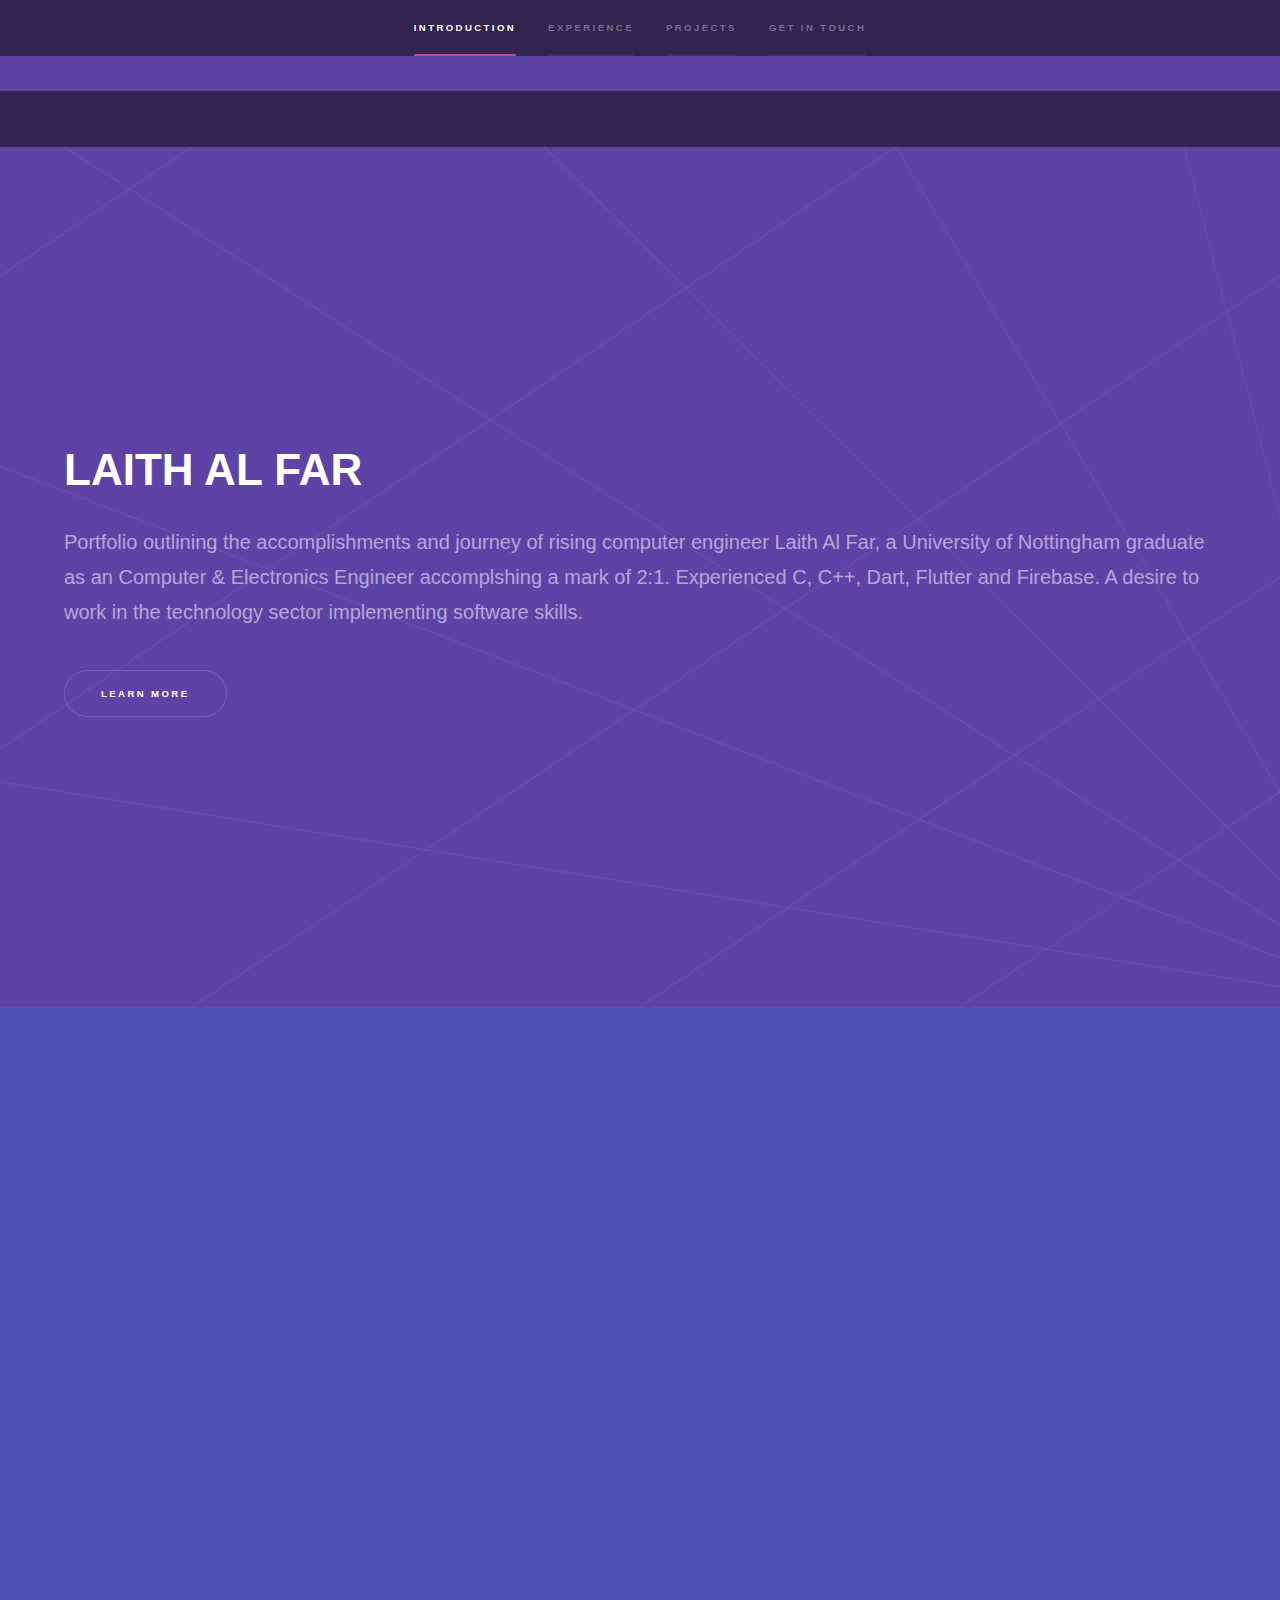
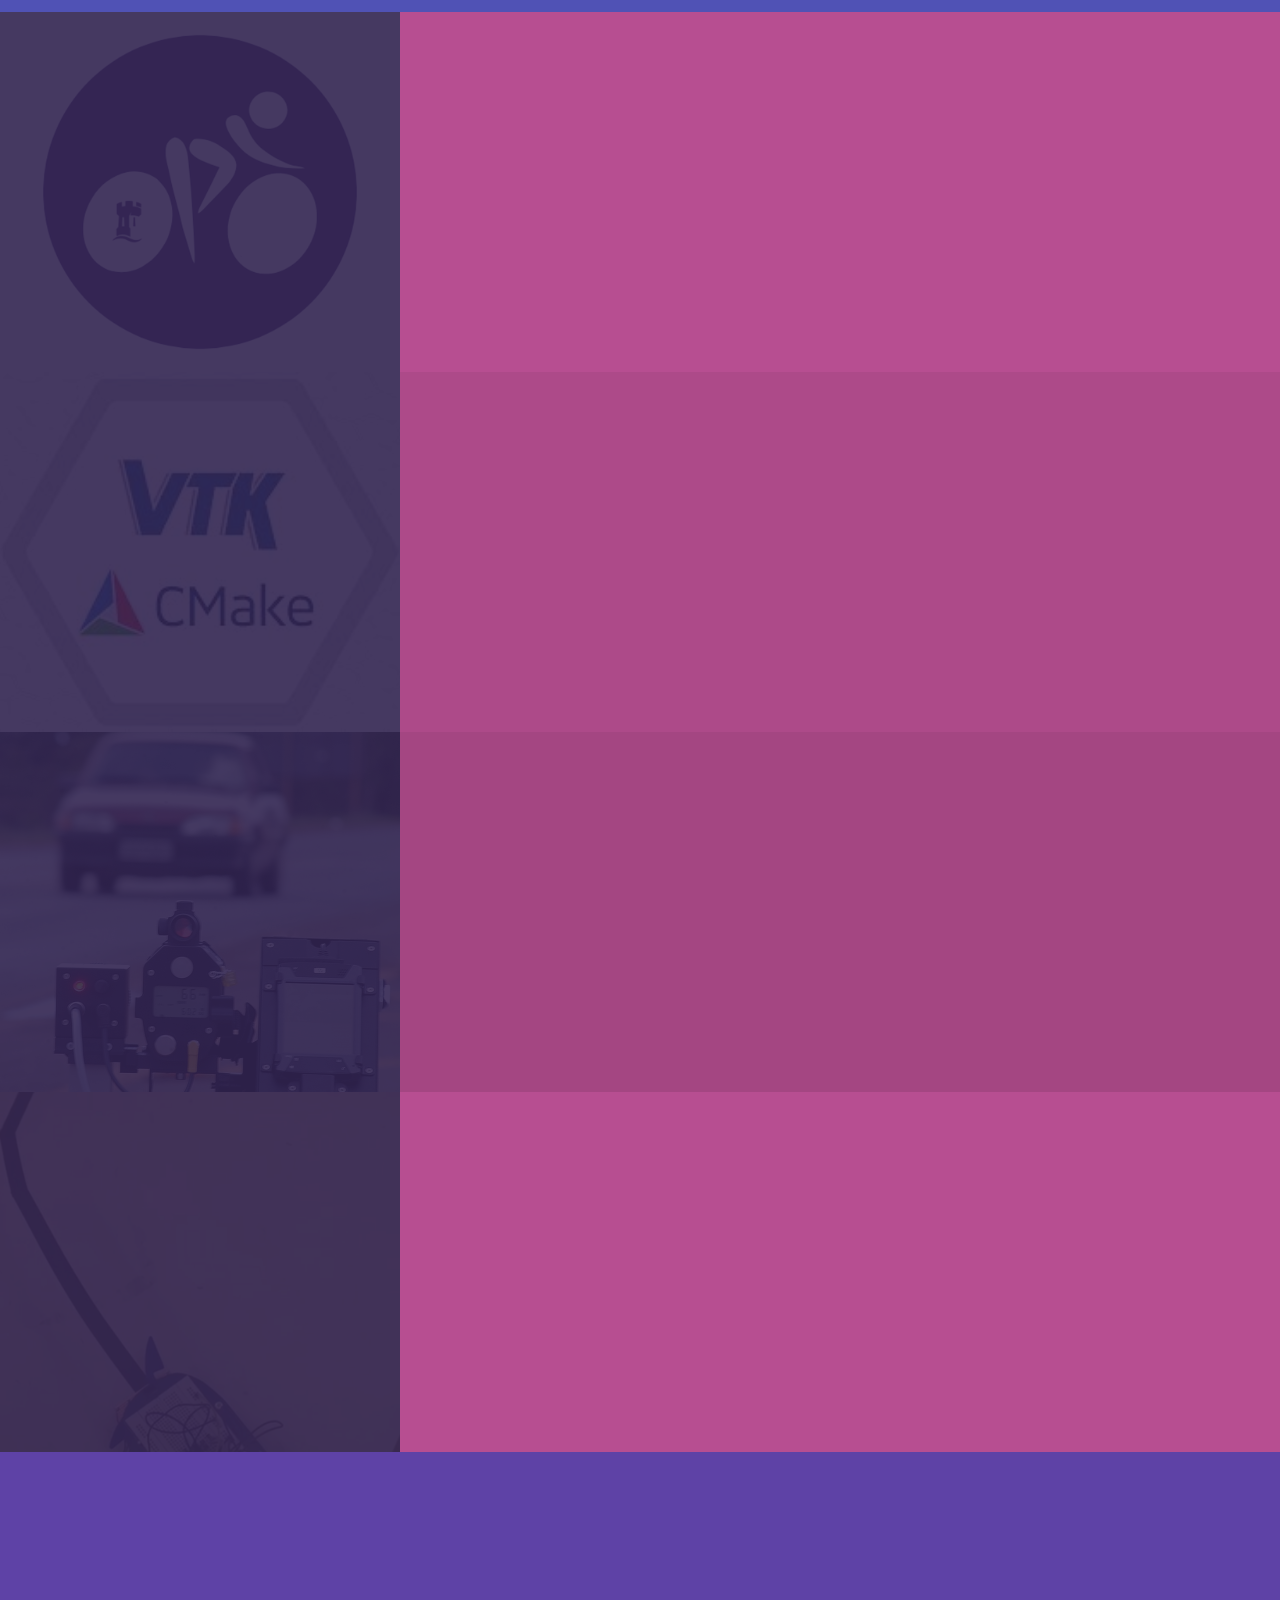
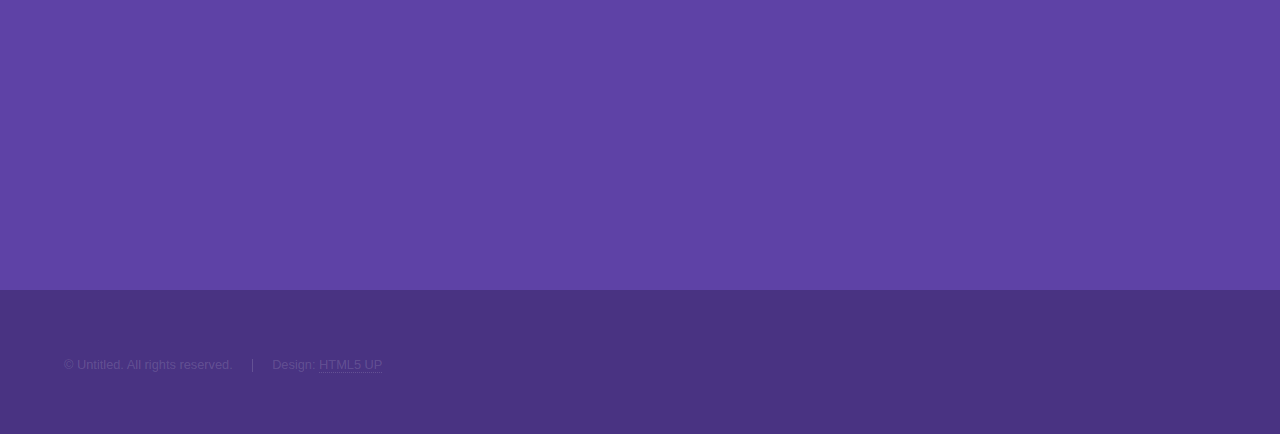
==== commit 35e59baf: "Add files via upload" ====
--- a/index.html
+++ b/index.html
@@ -15,7 +15,7 @@
 	<body class="is-preload">
 
 		<header id="header">
-			<a href="index.html" class="title">Hyperspace</a>
+			<a href="index.html" class="title">LAITH ALFAR</a>
 			<nav>
 				<ul>
 					<li><a href="index.html" class="active">Home</a></li>
@@ -88,11 +88,6 @@
 										<br>- Developed expertise in electronics companies'
 										dynamics through inventory control.<i> (Inventory Control)</i></br></p>
 								</section>		
-							</div>
-							<ul class="actions">
-								<li><a href="/CV_Newformat.pdf" download class="button primary icon solid fa-download">Download CV</a></li>
-							</ul>
-						</div>
 					</section>
 
 					<!-- Two -->
